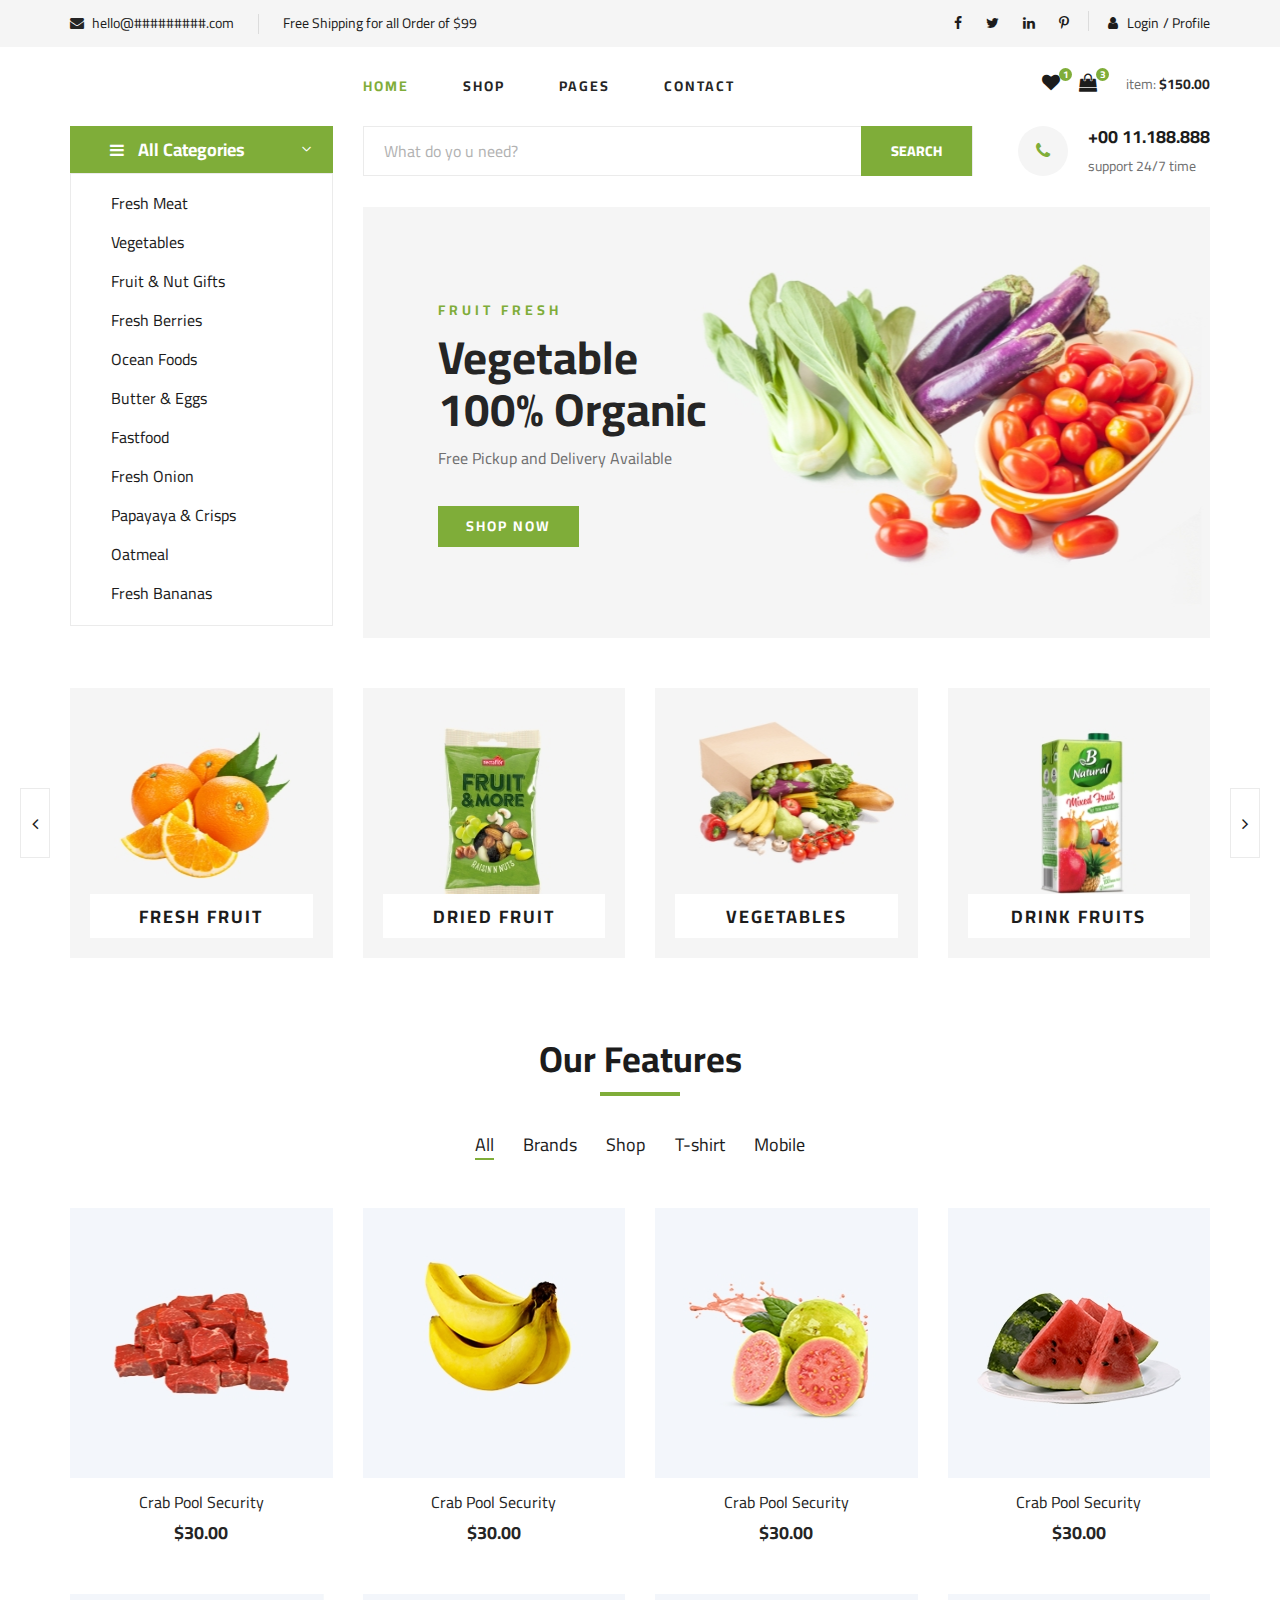
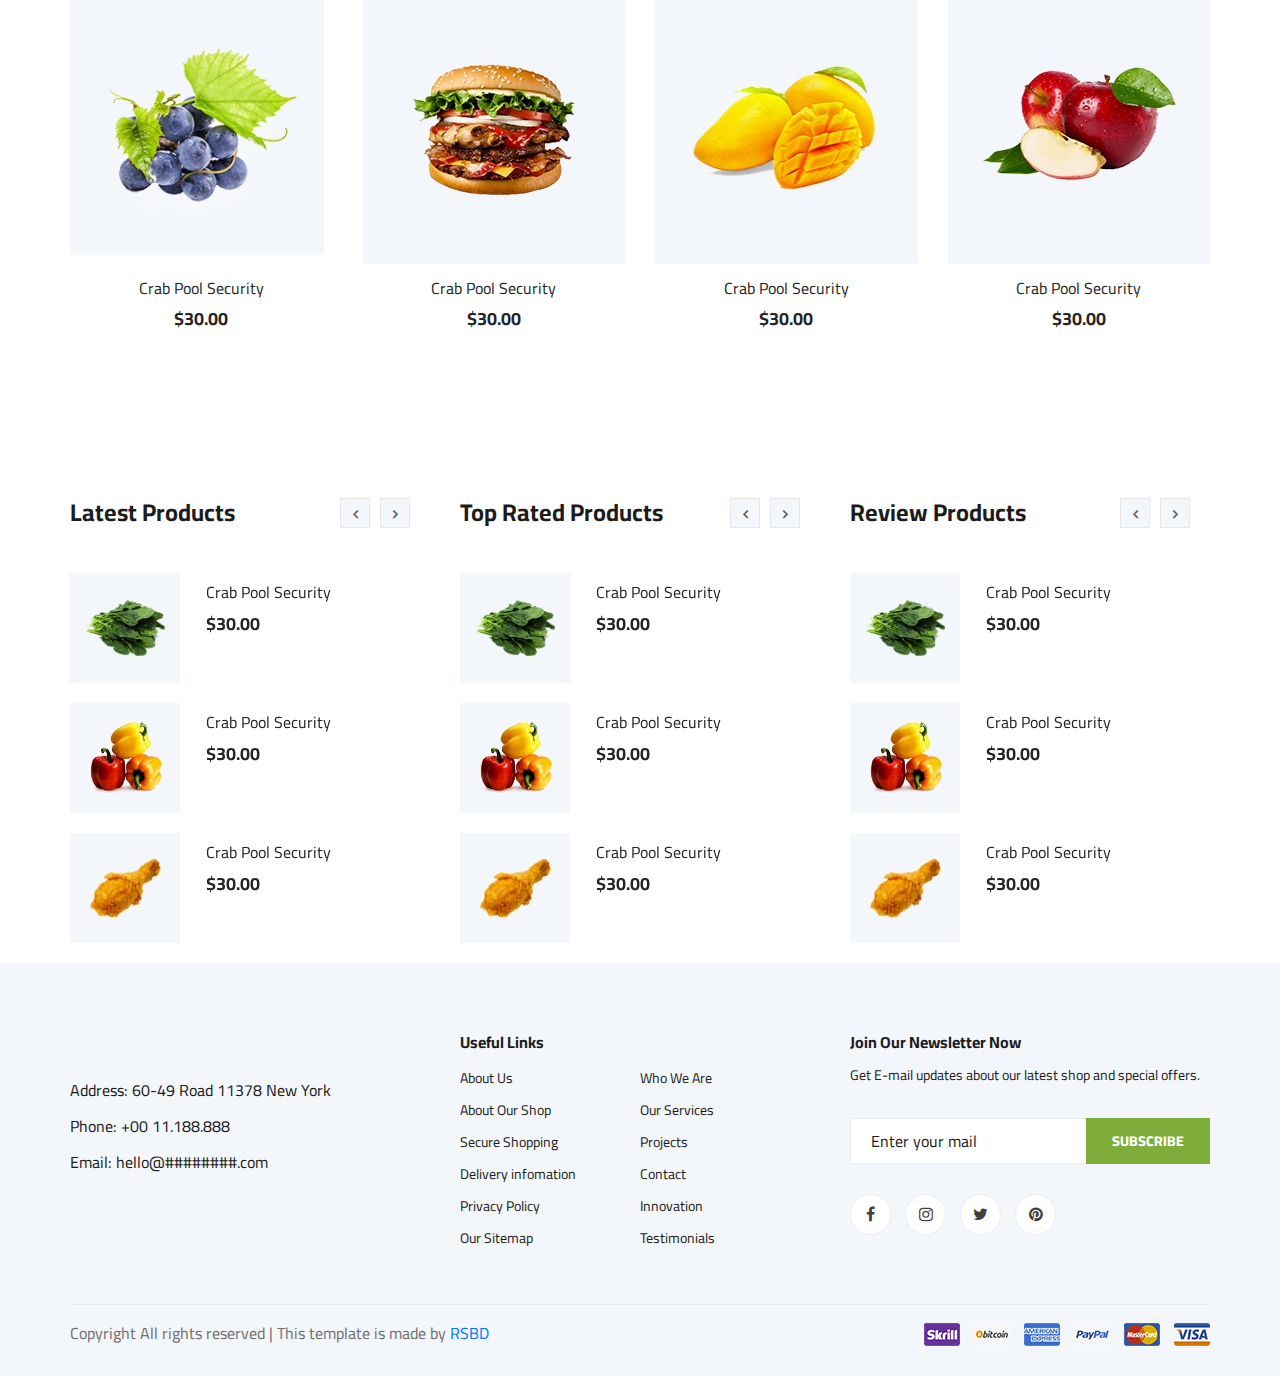
==== index.html @ 7370f26d "upload" ====
<!DOCTYPE html>
<html lang="zxx">

<head>
    <meta charset="UTF-8">
    <meta name="description" content="Palm Template">
    <meta name="keywords" content="Palm, unica, creative, html">
    <meta name="viewport" content="width=device-width, initial-scale=1.0">
    <meta http-equiv="X-UA-Compatible" content="ie=edge">
    <title>Palm</title>

    <!-- Google Font -->
    <link href="https://fonts.googleapis.com/css2?family=Cairo:wght@200;300;400;600;900&display=swap" rel="stylesheet">

    <!-- Css Styles -->
    <link rel="stylesheet" href="css/bootstrap.min.css" type="text/css">
    <link rel="stylesheet" href="css/font-awesome.min.css" type="text/css">
    <link rel="stylesheet" href="css/elegant-icons.css" type="text/css">
    <link rel="stylesheet" href="css/nice-select.css" type="text/css">
    <link rel="stylesheet" href="css/jquery-ui.min.css" type="text/css">
    <link rel="stylesheet" href="css/owl.carousel.min.css" type="text/css">
    <link rel="stylesheet" href="css/slicknav.min.css" type="text/css">
    <link rel="stylesheet" href="css/style.css" type="text/css">
</head>

<body>
    <!-- Page Preloder -->
    <div id="preloder">
        <div class="loader"></div>
    </div>

    <!-- Humberger Begin -->
    <div class="humberger__menu__overlay"></div>
    <div class="humberger__menu__wrapper">
        <div class="humberger__menu__logo">
            <a href="#"><img src="https://radiantsoftbd.github.io/T-Ecommerce2/assets/images/menu/logo/1.png" alt=""></a>
        </div>
        <div class="humberger__menu__cart">
            <ul>
                <li><a href="#"><i class="fa fa-heart"></i> <span>1</span></a></li>
                <li><a href="#"><i class="fa fa-shopping-bag"></i> <span>3</span></a></li>
            </ul>
            <div class="header__cart__price">item: <span>$150.00</span></div>
        </div>
        <div class="humberger__menu__widget">

            <div class="header__top__right__auth">
                <a href="Login_v17/login.html"><i class="fa fa-user"></i> Login</a>
            </div>
            <div class="header__top__right__auth">
                <a href="profile.html"> / Profile</a>
            </div>
        </div>
        <nav class="humberger__menu__nav mobile-menu">
            <ul>
                <li class="active"><a href="./index.html">Home</a></li>
                <li><a href="./shop-grid.html">Shop</a></li>
                <li><a href="#">Pages</a>
                    <ul class="header__menu__dropdown">
                        <li><a href="./shop-details.html">Shop Details</a></li>
                        <li><a href="./shoping-cart.html">Shoping Cart</a></li>
                        <li><a href="./checkout.html">Check Out</a></li>
                     
                    </ul>
                </li>
                
                <li><a href="./contact.html">Contact</a></li>
            </ul>
        </nav>
        <div id="mobile-menu-wrap"></div>
        <div class="header__top__right__social">
            <a href="#"><i class="fa fa-facebook"></i></a>
            <a href="#"><i class="fa fa-twitter"></i></a>
            <a href="#"><i class="fa fa-linkedin"></i></a>
            <a href="#"><i class="fa fa-pinterest-p"></i></a>
        </div>
        <div class="humberger__menu__contact">
            <ul>
                <li><i class="fa fa-envelope"></i> hello@#######.com</li>
                <li>Free Shipping for all Order of $99</li>
            </ul>
        </div>
    </div>
    <!-- Humberger End -->

    <!-- Header Section Begin -->
    <header class="header">
        <div class="header__top">
            <div class="container">
                <div class="row">
                    <div class="col-lg-6 col-md-6">
                        <div class="header__top__left">
                            <ul>
                                <li><i class="fa fa-envelope"></i> hello@#########.com</li>
                                <li>Free Shipping for all Order of $99</li>
                            </ul>
                        </div>
                    </div>
                    <div class="col-lg-6 col-md-6">
                        <div class="header__top__right">
                            <div class="header__top__right__social">
                                <a href="#"><i class="fa fa-facebook"></i></a>
                                <a href="#"><i class="fa fa-twitter"></i></a>
                                <a href="#"><i class="fa fa-linkedin"></i></a>
                                <a href="#"><i class="fa fa-pinterest-p"></i></a>
                            </div>

                            <div class="header__top__right__auth">
                                <a href="Login_v17/login.html"><i class="fa fa-user"></i> Login</a>
                            </div>
                            <div class="header__top__right__auth">
                                <a href="profile.html"> / Profile</a>
                            </div>
                        </div>
                    </div>
                </div>
            </div>
        </div>
        <div class="container">
            <div class="row">
                <div class="col-lg-3">
                    <div class="header__logo">
                        <a href="./index.html"><img src="https://radiantsoftbd.github.io/T-Ecommerce2/assets/images/menu/logo/1.png" alt=""></a>
                    </div>
                </div>
                <div class="col-lg-6">
                    <nav class="header__menu">
                        <ul>
                            <li class="active"><a href="./index.html">Home</a></li>
                            <li><a href="./shop-grid.html">Shop</a></li>
                            <li><a href="#">Pages</a>
                                <ul class="header__menu__dropdown">
                                    <li><a href="./shop-details.html">Shop Details</a></li>
                                    <li><a href="./shoping-cart.html">Shoping Cart</a></li>
                                    <li><a href="./checkout.html">Check Out</a></li>
                                  
                                </ul>
                            </li>
                         
                            <li><a href="./contact.html">Contact</a></li>
                        </ul>
                    </nav>
                </div>
                <div class="col-lg-3">
                    <div class="header__cart">
                        <ul>
                            <li><a href="#"><i class="fa fa-heart"></i> <span>1</span></a></li>
                            <li><a href="#"><i class="fa fa-shopping-bag"></i> <span>3</span></a></li>
                        </ul>
                        <div class="header__cart__price">item: <span>$150.00</span></div>
                    </div>
                </div>
            </div>
            <div class="humberger__open">
                <i class="fa fa-bars"></i>
            </div>
        </div>
    </header>
    <!-- Header Section End -->

    <!-- Hero Section Begin -->
    <section class="hero">
        <div class="container">
            <div class="row">
                <div class="col-lg-3">
                    <div class="hero__categories">
                        <div class="hero__categories__all">
                            <i class="fa fa-bars"></i>
                            <span>All Categories</span>
                        </div>
                        <ul>
                            <li><a href="#">Fresh Meat</a></li>
                            <li><a href="#">Vegetables</a></li>
                            <li><a href="#">Fruit & Nut Gifts</a></li>
                            <li><a href="#">Fresh Berries</a></li>
                            <li><a href="#">Ocean Foods</a></li>
                            <li><a href="#">Butter & Eggs</a></li>
                            <li><a href="#">Fastfood</a></li>
                            <li><a href="#">Fresh Onion</a></li>
                            <li><a href="#">Papayaya & Crisps</a></li>
                            <li><a href="#">Oatmeal</a></li>
                            <li><a href="#">Fresh Bananas</a></li>
                        </ul>
                    </div>
                </div>
                <div class="col-lg-9">
                    <div class="hero__search">
                        <div class="hero__search__form">
                            <form action="#">
                               
                                <input type="text" placeholder="What do yo u need?">
                                <button type="submit" class="site-btn">SEARCH</button>
                            </form>
                        </div>
                        <div class="hero__search__phone">
                            <div class="hero__search__phone__icon">
                                <i class="fa fa-phone"></i>
                            </div>
                            <div class="hero__search__phone__text">
                                <h5>+00 11.188.888</h5>
                                <span>support 24/7 time</span>
                            </div>
                        </div>
                    </div>
                    <div class="hero__item set-bg" data-setbg="img/hero/banner.jpg">
                        <div class="hero__text">
                            <span>FRUIT FRESH</span>
                            <h2>Vegetable <br />100% Organic</h2>
                            <p>Free Pickup and Delivery Available</p>
                            <a href="#" class="primary-btn">SHOP NOW</a>
                        </div>
                    </div>
                </div>
            </div>
        </div>
    </section>
    <!-- Hero Section End -->

    <!-- Categories Section Begin -->
    <section class="categories">
        <div class="container">
            <div class="row">
                <div class="categories__slider owl-carousel">
                    <div class="col-lg-3">
                        <div class="categories__item set-bg" data-setbg="img/categories/cat-1.jpg">
                            <h5><a href="#">Fresh Fruit</a></h5>
                        </div>
                    </div>
                    <div class="col-lg-3">
                        <div class="categories__item set-bg" data-setbg="img/categories/cat-2.jpg">
                            <h5><a href="#">Dried Fruit</a></h5>
                        </div>
                    </div>
                    <div class="col-lg-3">
                        <div class="categories__item set-bg" data-setbg="img/categories/cat-3.jpg">
                            <h5><a href="#">Vegetables</a></h5>
                        </div>
                    </div>
                    <div class="col-lg-3">
                        <div class="categories__item set-bg" data-setbg="img/categories/cat-4.jpg">
                            <h5><a href="#">drink fruits</a></h5>
                        </div>
                    </div>
                    <div class="col-lg-3">
                        <div class="categories__item set-bg" data-setbg="img/categories/cat-5.jpg">
                            <h5><a href="#">drink fruits</a></h5>
                        </div>
                    </div>
                </div>
            </div>
        </div>
    </section>
    <!-- Categories Section End -->

    <!-- Featured Section Begin -->
    <section class="featured spad">
        <div class="container">
            <div class="row">
                <div class="col-lg-12">
                    <div class="section-title">
                        <h2>Our Features</h2>
                    </div>
                    <div class="featured__controls">
                        <ul>
                            <li class="active" data-filter="*">All</li>
                            <li data-filter=".oranges">Brands</li>
                            <li data-filter=".fresh-meat">Shop</li>
                            <li data-filter=".vegetables">T-shirt</li>
                            <li data-filter=".fastfood">Mobile</li>
                        </ul>
                    </div>
                </div>
            </div>
            <div class="row featured__filter">
                <div class="col-lg-3 col-md-4 col-sm-6 mix oranges fresh-meat">
                    <div class="featured__item">
                        <div class="featured__item__pic set-bg" data-setbg="img/featured/feature-1.jpg">
                            <ul class="featured__item__pic__hover">
                                <li><a href="#"><i class="fa fa-heart"></i></a></li>
                                <li><a href="#"><i class="fa fa-retweet"></i></a></li>
                               
                            </ul>
                        </div>
                        <div class="featured__item__text">
                            <h6><a href="#">Crab Pool Security</a></h6>
                            <h5>$30.00</h5>
                        </div>
                    </div>
                </div>
                <div class="col-lg-3 col-md-4 col-sm-6 mix vegetables fastfood">
                    <div class="featured__item">
                        <div class="featured__item__pic set-bg" data-setbg="img/featured/feature-2.jpg">
                            <ul class="featured__item__pic__hover">
                                <li><a href="#"><i class="fa fa-heart"></i></a></li>
                                <li><a href="#"><i class="fa fa-retweet"></i></a></li>
                               
                            </ul>
                        </div>
                        <div class="featured__item__text">
                            <h6><a href="#">Crab Pool Security</a></h6>
                            <h5>$30.00</h5>
                        </div>
                    </div>
                </div>
                <div class="col-lg-3 col-md-4 col-sm-6 mix vegetables fresh-meat">
                    <div class="featured__item">
                        <div class="featured__item__pic set-bg" data-setbg="img/featured/feature-3.jpg">
                            <ul class="featured__item__pic__hover">
                                <li><a href="#"><i class="fa fa-heart"></i></a></li>
                                <li><a href="#"><i class="fa fa-retweet"></i></a></li>
                               
                            </ul>
                        </div>
                        <div class="featured__item__text">
                            <h6><a href="#">Crab Pool Security</a></h6>
                            <h5>$30.00</h5>
                        </div>
                    </div>
                </div>
                <div class="col-lg-3 col-md-4 col-sm-6 mix fastfood oranges">
                    <div class="featured__item">
                        <div class="featured__item__pic set-bg" data-setbg="img/featured/feature-4.jpg">
                            <ul class="featured__item__pic__hover">
                                <li><a href="#"><i class="fa fa-heart"></i></a></li>
                                <li><a href="#"><i class="fa fa-retweet"></i></a></li>
                             
                            </ul>
                        </div>
                        <div class="featured__item__text">
                            <h6><a href="#">Crab Pool Security</a></h6>
                            <h5>$30.00</h5>
                        </div>
                    </div>
                </div>
                <div class="col-lg-3 col-md-4 col-sm-6 mix fresh-meat vegetables">
                    <div class="featured__item">
                        <div class="featured__item__pic set-bg" data-setbg="img/featured/feature-5.jpg">
                            <ul class="featured__item__pic__hover">
                                <li><a href="#"><i class="fa fa-heart"></i></a></li>
                                <li><a href="#"><i class="fa fa-retweet"></i></a></li>
                               
                            </ul>
                        </div>
                        <div class="featured__item__text">
                            <h6><a href="#">Crab Pool Security</a></h6>
                            <h5>$30.00</h5>
                        </div>
                    </div>
                </div>
                <div class="col-lg-3 col-md-4 col-sm-6 mix oranges fastfood">
                    <div class="featured__item">
                        <div class="featured__item__pic set-bg" data-setbg="img/featured/feature-6.jpg">
                            <ul class="featured__item__pic__hover">
                                <li><a href="#"><i class="fa fa-heart"></i></a></li>
                                <li><a href="#"><i class="fa fa-retweet"></i></a></li>
                              
                            </ul>
                        </div>
                        <div class="featured__item__text">
                            <h6><a href="#">Crab Pool Security</a></h6>
                            <h5>$30.00</h5>
                        </div>
                    </div>
                </div>
                <div class="col-lg-3 col-md-4 col-sm-6 mix fresh-meat vegetables">
                    <div class="featured__item">
                        <div class="featured__item__pic set-bg" data-setbg="img/featured/feature-7.jpg">
                            <ul class="featured__item__pic__hover">
                                <li><a href="#"><i class="fa fa-heart"></i></a></li>
                                <li><a href="#"><i class="fa fa-retweet"></i></a></li>
                               
                            </ul>
                        </div>
                        <div class="featured__item__text">
                            <h6><a href="#">Crab Pool Security</a></h6>
                            <h5>$30.00</h5>
                        </div>
                    </div>
                </div>
                <div class="col-lg-3 col-md-4 col-sm-6 mix fastfood vegetables">
                    <div class="featured__item">
                        <div class="featured__item__pic set-bg" data-setbg="img/featured/feature-8.jpg">
                            <ul class="featured__item__pic__hover">
                                <li><a href="#"><i class="fa fa-heart"></i></a></li>
                                <li><a href="#"><i class="fa fa-retweet"></i></a></li>
                               
                            </ul>
                        </div>
                        <div class="featured__item__text">
                            <h6><a href="#">Crab Pool Security</a></h6>
                            <h5>$30.00</h5>
                        </div>
                    </div>
                </div>
            </div>
        </div>
    </section>
    <!-- Featured Section End -->


    <!-- Banner End -->

    <!-- Latest Product Section Begin -->
    <section class="latest-product spad">
        <div class="container">
            <div class="row">
                <div class="col-lg-4 col-md-6">
                    <div class="latest-product__text">
                        <h4>Latest Products</h4>
                        <div class="latest-product__slider owl-carousel">
                            <div class="latest-prdouct__slider__item">
                                <a href="#" class="latest-product__item">
                                    <div class="latest-product__item__pic">
                                        <img src="img/latest-product/lp-1.jpg" alt="">
                                    </div>
                                    <div class="latest-product__item__text">
                                        <h6>Crab Pool Security</h6>
                                        <span>$30.00</span>
                                    </div>
                                </a>
                                <a href="#" class="latest-product__item">
                                    <div class="latest-product__item__pic">
                                        <img src="img/latest-product/lp-2.jpg" alt="">
                                    </div>
                                    <div class="latest-product__item__text">
                                        <h6>Crab Pool Security</h6>
                                        <span>$30.00</span>
                                    </div>
                                </a>
                                <a href="#" class="latest-product__item">
                                    <div class="latest-product__item__pic">
                                        <img src="img/latest-product/lp-3.jpg" alt="">
                                    </div>
                                    <div class="latest-product__item__text">
                                        <h6>Crab Pool Security</h6>
                                        <span>$30.00</span>
                                    </div>
                                </a>
                            </div>
                            <div class="latest-prdouct__slider__item">
                                <a href="#" class="latest-product__item">
                                    <div class="latest-product__item__pic">
                                        <img src="img/latest-product/lp-1.jpg" alt="">
                                    </div>
                                    <div class="latest-product__item__text">
                                        <h6>Crab Pool Security</h6>
                                        <span>$30.00</span>
                                    </div>
                                </a>
                                <a href="#" class="latest-product__item">
                                    <div class="latest-product__item__pic">
                                        <img src="img/latest-product/lp-2.jpg" alt="">
                                    </div>
                                    <div class="latest-product__item__text">
                                        <h6>Crab Pool Security</h6>
                                        <span>$30.00</span>
                                    </div>
                                </a>
                                <a href="#" class="latest-product__item">
                                    <div class="latest-product__item__pic">
                                        <img src="img/latest-product/lp-3.jpg" alt="">
                                    </div>
                                    <div class="latest-product__item__text">
                                        <h6>Crab Pool Security</h6>
                                        <span>$30.00</span>
                                    </div>
                                </a>
                            </div>
                        </div>
                    </div>
                </div>
                <div class="col-lg-4 col-md-6">
                    <div class="latest-product__text">
                        <h4>Top Rated Products</h4>
                        <div class="latest-product__slider owl-carousel">
                            <div class="latest-prdouct__slider__item">
                                <a href="#" class="latest-product__item">
                                    <div class="latest-product__item__pic">
                                        <img src="img/latest-product/lp-1.jpg" alt="">
                                    </div>
                                    <div class="latest-product__item__text">
                                        <h6>Crab Pool Security</h6>
                                        <span>$30.00</span>
                                    </div>
                                </a>
                                <a href="#" class="latest-product__item">
                                    <div class="latest-product__item__pic">
                                        <img src="img/latest-product/lp-2.jpg" alt="">
                                    </div>
                                    <div class="latest-product__item__text">
                                        <h6>Crab Pool Security</h6>
                                        <span>$30.00</span>
                                    </div>
                                </a>
                                <a href="#" class="latest-product__item">
                                    <div class="latest-product__item__pic">
                                        <img src="img/latest-product/lp-3.jpg" alt="">
                                    </div>
                                    <div class="latest-product__item__text">
                                        <h6>Crab Pool Security</h6>
                                        <span>$30.00</span>
                                    </div>
                                </a>
                            </div>
                            <div class="latest-prdouct__slider__item">
                                <a href="#" class="latest-product__item">
                                    <div class="latest-product__item__pic">
                                        <img src="img/latest-product/lp-1.jpg" alt="">
                                    </div>
                                    <div class="latest-product__item__text">
                                        <h6>Crab Pool Security</h6>
                                        <span>$30.00</span>
                                    </div>
                                </a>
                                <a href="#" class="latest-product__item">
                                    <div class="latest-product__item__pic">
                                        <img src="img/latest-product/lp-2.jpg" alt="">
                                    </div>
                                    <div class="latest-product__item__text">
                                        <h6>Crab Pool Security</h6>
                                        <span>$30.00</span>
                                    </div>
                                </a>
                                <a href="#" class="latest-product__item">
                                    <div class="latest-product__item__pic">
                                        <img src="img/latest-product/lp-3.jpg" alt="">
                                    </div>
                                    <div class="latest-product__item__text">
                                        <h6>Crab Pool Security</h6>
                                        <span>$30.00</span>
                                    </div>
                                </a>
                            </div>
                        </div>
                    </div>
                </div>
                <div class="col-lg-4 col-md-6">
                    <div class="latest-product__text">
                        <h4>Review Products</h4>
                        <div class="latest-product__slider owl-carousel">
                            <div class="latest-prdouct__slider__item">
                                <a href="#" class="latest-product__item">
                                    <div class="latest-product__item__pic">
                                        <img src="img/latest-product/lp-1.jpg" alt="">
                                    </div>
                                    <div class="latest-product__item__text">
                                        <h6>Crab Pool Security</h6>
                                        <span>$30.00</span>
                                    </div>
                                </a>
                                <a href="#" class="latest-product__item">
                                    <div class="latest-product__item__pic">
                                        <img src="img/latest-product/lp-2.jpg" alt="">
                                    </div>
                                    <div class="latest-product__item__text">
                                        <h6>Crab Pool Security</h6>
                                        <span>$30.00</span>
                                    </div>
                                </a>
                                <a href="#" class="latest-product__item">
                                    <div class="latest-product__item__pic">
                                        <img src="img/latest-product/lp-3.jpg" alt="">
                                    </div>
                                    <div class="latest-product__item__text">
                                        <h6>Crab Pool Security</h6>
                                        <span>$30.00</span>
                                    </div>
                                </a>
                            </div>
                            <div class="latest-prdouct__slider__item">
                                <a href="#" class="latest-product__item">
                                    <div class="latest-product__item__pic">
                                        <img src="img/latest-product/lp-1.jpg" alt="">
                                    </div>
                                    <div class="latest-product__item__text">
                                        <h6>Crab Pool Security</h6>
                                        <span>$30.00</span>
                                    </div>
                                </a>
                                <a href="#" class="latest-product__item">
                                    <div class="latest-product__item__pic">
                                        <img src="img/latest-product/lp-2.jpg" alt="">
                                    </div>
                                    <div class="latest-product__item__text">
                                        <h6>Crab Pool Security</h6>
                                        <span>$30.00</span>
                                    </div>
                                </a>
                                <a href="#" class="latest-product__item">
                                    <div class="latest-product__item__pic">
                                        <img src="img/latest-product/lp-3.jpg" alt="">
                                    </div>
                                    <div class="latest-product__item__text">
                                        <h6>Crab Pool Security</h6>
                                        <span>$30.00</span>
                                    </div>
                                </a>
                            </div>
                        </div>
                    </div>
                </div>
            </div>
        </div>
    </section>
    <!-- Latest Product Section End -->



    <!-- Footer Section Begin -->
    <footer class="footer spad">
        <div class="container">
            <div class="row">
                <div class="col-lg-3 col-md-6 col-sm-6">
                    <div class="footer__about">
                        <div class="footer__about__logo">
                            <a href="./index.html"><img src="https://radiantsoftbd.github.io/T-Ecommerce2/assets/images/menu/logo/1.png" alt=""></a>
                        </div>
                        <ul>
                            <li>Address: 60-49 Road 11378 New York</li>
                            <li>Phone: +00 11.188.888</li>
                            <li>Email: hello@########.com</li>
                        </ul>
                    </div>
                </div>
                <div class="col-lg-4 col-md-6 col-sm-6 offset-lg-1">
                    <div class="footer__widget">
                        <h6>Useful Links</h6>
                        <ul>
                            <li><a href="#">About Us</a></li>
                            <li><a href="#">About Our Shop</a></li>
                            <li><a href="#">Secure Shopping</a></li>
                            <li><a href="#">Delivery infomation</a></li>
                            <li><a href="#">Privacy Policy</a></li>
                            <li><a href="#">Our Sitemap</a></li>
                        </ul>
                        <ul>
                            <li><a href="#">Who We Are</a></li>
                            <li><a href="#">Our Services</a></li>
                            <li><a href="#">Projects</a></li>
                            <li><a href="#">Contact</a></li>
                            <li><a href="#">Innovation</a></li>
                            <li><a href="#">Testimonials</a></li>
                        </ul>
                    </div>
                </div>
                <div class="col-lg-4 col-md-12">
                    <div class="footer__widget">
                        <h6>Join Our Newsletter Now</h6>
                        <p>Get E-mail updates about our latest shop and special offers.</p>
                        <form action="#">
                            <input type="text" placeholder="Enter your mail">
                            <button type="submit" class="site-btn">Subscribe</button>
                        </form>
                        <div class="footer__widget__social">
                            <a href="#"><i class="fa fa-facebook"></i></a>
                            <a href="#"><i class="fa fa-instagram"></i></a>
                            <a href="#"><i class="fa fa-twitter"></i></a>
                            <a href="#"><i class="fa fa-pinterest"></i></a>
                        </div>
                    </div>
                </div>
            </div>
            <div class="row">
                <div class="col-lg-12">
                    <div class="footer__copyright">
                        <div class="footer__copyright__text"><p>
  Copyright All rights reserved | This template is made by <a href="" target="_blank">RSBD</a>
</p></div>
                        <div class="footer__copyright__payment"><img src="img/payment-item.png" alt=""></div>
                    </div>
                </div>
            </div>
        </div>
    </footer>
    <!-- Footer Section End -->

    <!-- Js Plugins -->
    <script src="js/jquery-3.3.1.min.js"></script>
    <script src="js/bootstrap.min.js"></script>
    <script src="js/jquery.nice-select.min.js"></script>
    <script src="js/jquery-ui.min.js"></script>
    <script src="js/jquery.slicknav.js"></script>
    <script src="js/mixitup.min.js"></script>
    <script src="js/owl.carousel.min.js"></script>
    <script src="js/main.js"></script>



</body>

</html>
---- css/elegant-icons.css ----
@font-face {
	font-family: 'ElegantIcons';
	src:url('../fonts/ElegantIcons.eot');
	src:url('../fonts/ElegantIcons.eot?#iefix') format('embedded-opentype'),
		url('../fonts/ElegantIcons.woff') format('woff'),
		url('../fonts/ElegantIcons.ttf') format('truetype'),
		url('../fonts/ElegantIcons.svg#ElegantIcons') format('svg');
	font-weight: normal;
	font-style: normal;
}

/* Use the following CSS code if you want to use data attributes for inserting your icons */
[data-icon]:before {
	font-family: 'ElegantIcons';
	content: attr(data-icon);
	speak: none;
	font-weight: normal;
	font-variant: normal;
	text-transform: none;
	line-height: 1;
	-webkit-font-smoothing: antialiased;
	-moz-osx-font-smoothing: grayscale;
}

/* Use the following CSS code if you want to have a class per icon */
/*
Instead of a list of all class selectors,
you can use the generic selector below, but it's slower:
[class*="your-class-prefix"] {
*/
.arrow_up, .arrow_down, .arrow_left, .arrow_right, .arrow_left-up, .arrow_right-up, .arrow_right-down, .arrow_left-down, .arrow-up-down, .arrow_up-down_alt, .arrow_left-right_alt, .arrow_left-right, .arrow_expand_alt2, .arrow_expand_alt, .arrow_condense, .arrow_expand, .arrow_move, .arrow_carrot-up, .arrow_carrot-down, .arrow_carrot-left, .arrow_carrot-right, .arrow_carrot-2up, .arrow_carrot-2down, .arrow_carrot-2left, .arrow_carrot-2right, .arrow_carrot-up_alt2, .arrow_carrot-down_alt2, .arrow_carrot-left_alt2, .arrow_carrot-right_alt2, .arrow_carrot-2up_alt2, .arrow_carrot-2down_alt2, .arrow_carrot-2left_alt2, .arrow_carrot-2right_alt2, .arrow_triangle-up, .arrow_triangle-down, .arrow_triangle-left, .arrow_triangle-right, .arrow_triangle-up_alt2, .arrow_triangle-down_alt2, .arrow_triangle-left_alt2, .arrow_triangle-right_alt2, .arrow_back, .icon_minus-06, .icon_plus, .icon_close, .icon_check, .icon_minus_alt2, .icon_plus_alt2, .icon_close_alt2, .icon_check_alt2, .icon_zoom-out_alt, .icon_zoom-in_alt, .icon_search, .icon_box-empty, .icon_box-selected, .icon_minus-box, .icon_plus-box, .icon_box-checked, .icon_circle-empty, .icon_circle-slelected, .icon_stop_alt2, .icon_stop, .icon_pause_alt2, .icon_pause, .icon_menu, .icon_menu-square_alt2, .icon_menu-circle_alt2, .icon_ul, .icon_ol, .icon_adjust-horiz, .icon_adjust-vert, .icon_document_alt, .icon_documents_alt, .icon_pencil, .icon_pencil-edit_alt, .icon_pencil-edit, .icon_folder-alt, .icon_folder-open_alt, .icon_folder-add_alt, .icon_info_alt, .icon_error-oct_alt, .icon_error-circle_alt, .icon_error-triangle_alt, .icon_question_alt2, .icon_question, .icon_comment_alt, .icon_chat_alt, .icon_vol-mute_alt, .icon_volume-low_alt, .icon_volume-high_alt, .icon_quotations, .icon_quotations_alt2, .icon_clock_alt, .icon_lock_alt, .icon_lock-open_alt, .icon_key_alt, .icon_cloud_alt, .icon_cloud-upload_alt, .icon_cloud-download_alt, .icon_image, .icon_images, .icon_lightbulb_alt, .icon_gift_alt, .icon_house_alt, .icon_genius, .icon_mobile, .icon_tablet, .icon_laptop, .icon_desktop, .icon_camera_alt, .icon_mail_alt, .icon_cone_alt, .icon_ribbon_alt, .icon_bag_alt, .icon_creditcard, .icon_cart_alt, .icon_paperclip, .icon_tag_alt, .icon_tags_alt, .icon_trash_alt, .icon_cursor_alt, .icon_mic_alt, .icon_compass_alt, .icon_pin_alt, .icon_pushpin_alt, .icon_map_alt, .icon_drawer_alt, .icon_toolbox_alt, .icon_book_alt, .icon_calendar, .icon_film, .icon_table, .icon_contacts_alt, .icon_headphones, .icon_lifesaver, .icon_piechart, .icon_refresh, .icon_link_alt, .icon_link, .icon_loading, .icon_blocked, .icon_archive_alt, .icon_heart_alt, .icon_star_alt, .icon_star-half_alt, .icon_star, .icon_star-half, .icon_tools, .icon_tool, .icon_cog, .icon_cogs, .arrow_up_alt, .arrow_down_alt, .arrow_left_alt, .arrow_right_alt, .arrow_left-up_alt, .arrow_right-up_alt, .arrow_right-down_alt, .arrow_left-down_alt, .arrow_condense_alt, .arrow_expand_alt3, .arrow_carrot_up_alt, .arrow_carrot-down_alt, .arrow_carrot-left_alt, .arrow_carrot-right_alt, .arrow_carrot-2up_alt, .arrow_carrot-2dwnn_alt, .arrow_carrot-2left_alt, .arrow_carrot-2right_alt, .arrow_triangle-up_alt, .arrow_triangle-down_alt, .arrow_triangle-left_alt, .arrow_triangle-right_alt, .icon_minus_alt, .icon_plus_alt, .icon_close_alt, .icon_check_alt, .icon_zoom-out, .icon_zoom-in, .icon_stop_alt, .icon_menu-square_alt, .icon_menu-circle_alt, .icon_document, .icon_documents, .icon_pencil_alt, .icon_folder, .icon_folder-open, .icon_folder-add, .icon_folder_upload, .icon_folder_download, .icon_info, .icon_error-circle, .icon_error-oct, .icon_error-triangle, .icon_question_alt, .icon_comment, .icon_chat, .icon_vol-mute, .icon_volume-low, .icon_volume-high, .icon_quotations_alt, .icon_clock, .icon_lock, .icon_lock-open, .icon_key, .icon_cloud, .icon_cloud-upload, .icon_cloud-download, .icon_lightbulb, .icon_gift, .icon_house, .icon_camera, .icon_mail, .icon_cone, .icon_ribbon, .icon_bag, .icon_cart, .icon_tag, .icon_tags, .icon_trash, .icon_cursor, .icon_mic, .icon_compass, .icon_pin, .icon_pushpin, .icon_map, .icon_drawer, .icon_toolbox, .icon_book, .icon_contacts, .icon_archive, .icon_heart, .icon_profile, .icon_group, .icon_grid-2x2, .icon_grid-3x3, .icon_music, .icon_pause_alt, .icon_phone, .icon_upload, .icon_download, .social_facebook, .social_twitter, .social_pinterest, .social_googleplus, .social_tumblr, .social_tumbleupon, .social_wordpress, .social_instagram, .social_dribbble, .social_vimeo, .social_linkedin, .social_rss, .social_deviantart, .social_share, .social_myspace, .social_skype, .social_youtube, .social_picassa, .social_googledrive, .social_flickr, .social_blogger, .social_spotify, .social_delicious, .social_facebook_circle, .social_twitter_circle, .social_pinterest_circle, .social_googleplus_circle, .social_tumblr_circle, .social_stumbleupon_circle, .social_wordpress_circle, .social_instagram_circle, .social_dribbble_circle, .social_vimeo_circle, .social_linkedin_circle, .social_rss_circle, .social_deviantart_circle, .social_share_circle, .social_myspace_circle, .social_skype_circle, .social_youtube_circle, .social_picassa_circle, .social_googledrive_alt2, .social_flickr_circle, .social_blogger_circle, .social_spotify_circle, .social_delicious_circle, .social_facebook_square, .social_twitter_square, .social_pinterest_square, .social_googleplus_square, .social_tumblr_square, .social_stumbleupon_square, .social_wordpress_square, .social_instagram_square, .social_dribbble_square, .social_vimeo_square, .social_linkedin_square, .social_rss_square, .social_deviantart_square, .social_share_square, .social_myspace_square, .social_skype_square, .social_youtube_square, .social_picassa_square, .social_googledrive_square, .social_flickr_square, .social_blogger_square, .social_spotify_square, .social_delicious_square, .icon_printer, .icon_calulator, .icon_building, .icon_floppy, .icon_drive, .icon_search-2, .icon_id, .icon_id-2, .icon_puzzle, .icon_like, .icon_dislike, .icon_mug, .icon_currency, .icon_wallet, .icon_pens, .icon_easel, .icon_flowchart, .icon_datareport, .icon_briefcase, .icon_shield, .icon_percent, .icon_globe, .icon_globe-2, .icon_target, .icon_hourglass, .icon_balance, .icon_rook, .icon_printer-alt, .icon_calculator_alt, .icon_building_alt, .icon_floppy_alt, .icon_drive_alt, .icon_search_alt, .icon_id_alt, .icon_id-2_alt, .icon_puzzle_alt, .icon_like_alt, .icon_dislike_alt, .icon_mug_alt, .icon_currency_alt, .icon_wallet_alt, .icon_pens_alt, .icon_easel_alt, .icon_flowchart_alt, .icon_datareport_alt, .icon_briefcase_alt, .icon_shield_alt, .icon_percent_alt, .icon_globe_alt, .icon_clipboard {
	font-family: 'ElegantIcons';
	speak: none;
	font-style: normal;
	font-weight: normal;
	font-variant: normal;
	text-transform: none;
	line-height: 1;
	-webkit-font-smoothing: antialiased;
}
.arrow_up:before {
	content: "\21";
}
.arrow_down:before {
	content: "\22";
}
.arrow_left:before {
	content: "\23";
}
.arrow_right:before {
	content: "\24";
}
.arrow_left-up:before {
	content: "\25";
}
.arrow_right-up:before {
	content: "\26";
}
.arrow_right-down:before {
	content: "\27";
}
.arrow_left-down:before {
	content: "\28";
}
.arrow-up-down:before {
	content: "\29";
}
.arrow_up-down_alt:before {
	content: "\2a";
}
.arrow_left-right_alt:before {
	content: "\2b";
}
.arrow_left-right:before {
	content: "\2c";
}
.arrow_expand_alt2:before {
	content: "\2d";
}
.arrow_expand_alt:before {
	content: "\2e";
}
.arrow_condense:before {
	content: "\2f";
}
.arrow_expand:before {
	content: "\30";
}
.arrow_move:before {
	content: "\31";
}
.arrow_carrot-up:before {
	content: "\32";
}
.arrow_carrot-down:before {
	content: "\33";
}
.arrow_carrot-left:before {
	content: "\34";
}
.arrow_carrot-right:before {
	content: "\35";
}
.arrow_carrot-2up:before {
	content: "\36";
}
.arrow_carrot-2down:before {
	content: "\37";
}
.arrow_carrot-2left:before {
	content: "\38";
}
.arrow_carrot-2right:before {
	content: "\39";
}
.arrow_carrot-up_alt2:before {
	content: "\3a";
}
.arrow_carrot-down_alt2:before {
	content: "\3b";
}
.arrow_carrot-left_alt2:before {
	content: "\3c";
}
.arrow_carrot-right_alt2:before {
	content: "\3d";
}
.arrow_carrot-2up_alt2:before {
	content: "\3e";
}
.arrow_carrot-2down_alt2:before {
	content: "\3f";
}
.arrow_carrot-2left_alt2:before {
	content: "\40";
}
.arrow_carrot-2right_alt2:before {
	content: "\41";
}
.arrow_triangle-up:before {
	content: "\42";
}
.arrow_triangle-down:before {
	content: "\43";
}
.arrow_triangle-left:before {
	content: "\44";
}
.arrow_triangle-right:before {
	content: "\45";
}
.arrow_triangle-up_alt2:before {
	content: "\46";
}
.arrow_triangle-down_alt2:before {
	content: "\47";
}
.arrow_triangle-left_alt2:before {
	content: "\48";
}
.arrow_triangle-right_alt2:before {
	content: "\49";
}
.arrow_back:before {
	content: "\4a";
}
.icon_minus-06:before {
	content: "\4b";
}
.icon_plus:before {
	content: "\4c";
}
.icon_close:before {
	content: "\4d";
}
.icon_check:before {
	content: "\4e";
}
.icon_minus_alt2:before {
	content: "\4f";
}
.icon_plus_alt2:before {
	content: "\50";
}
.icon_close_alt2:before {
	content: "\51";
}
.icon_check_alt2:before {
	content: "\52";
}
.icon_zoom-out_alt:before {
	content: "\53";
}
.icon_zoom-in_alt:before {
	content: "\54";
}
.icon_search:before {
	content: "\55";
}
.icon_box-empty:before {
	content: "\56";
}
.icon_box-selected:before {
	content: "\57";
}
.icon_minus-box:before {
	content: "\58";
}
.icon_plus-box:before {
	content: "\59";
}
.icon_box-checked:before {
	content: "\5a";
}
.icon_circle-empty:before {
	content: "\5b";
}
.icon_circle-slelected:before {
	content: "\5c";
}
.icon_stop_alt2:before {
	content: "\5d";
}
.icon_stop:before {
	content: "\5e";
}
.icon_pause_alt2:before {
	content: "\5f";
}
.icon_pause:before {
	content: "\60";
}
.icon_menu:before {
	content: "\61";
}
.icon_menu-square_alt2:before {
	content: "\62";
}
.icon_menu-circle_alt2:before {
	content: "\63";
}
.icon_ul:before {
	content: "\64";
}
.icon_ol:before {
	content: "\65";
}
.icon_adjust-horiz:before {
	content: "\66";
}
.icon_adjust-vert:before {
	content: "\67";
}
.icon_document_alt:before {
	content: "\68";
}
.icon_documents_alt:before {
	content: "\69";
}
.icon_pencil:before {
	content: "\6a";
}
.icon_pencil-edit_alt:before {
	content: "\6b";
}
.icon_pencil-edit:before {
	content: "\6c";
}
.icon_folder-alt:before {
	content: "\6d";
}
.icon_folder-open_alt:before {
	content: "\6e";
}
.icon_folder-add_alt:before {
	content: "\6f";
}
.icon_info_alt:before {
	content: "\70";
}
.icon_error-oct_alt:before {
	content: "\71";
}
.icon_error-circle_alt:before {
	content: "\72";
}
.icon_error-triangle_alt:before {
	content: "\73";
}
.icon_question_alt2:before {
	content: "\74";
}
.icon_question:before {
	content: "\75";
}
.icon_comment_alt:before {
	content: "\76";
}
.icon_chat_alt:before {
	content: "\77";
}
.icon_vol-mute_alt:before {
	content: "\78";
}
.icon_volume-low_alt:before {
	content: "\79";
}
.icon_volume-high_alt:before {
	content: "\7a";
}
.icon_quotations:before {
	content: "\7b";
}
.icon_quotations_alt2:before {
	content: "\7c";
}
.icon_clock_alt:before {
	content: "\7d";
}
.icon_lock_alt:before {
	content: "\7e";
}
.icon_lock-open_alt:before {
	content: "\e000";
}
.icon_key_alt:before {
	content: "\e001";
}
.icon_cloud_alt:before {
	content: "\e002";
}
.icon_cloud-upload_alt:before {
	content: "\e003";
}
.icon_cloud-download_alt:before {
	content: "\e004";
}
.icon_image:before {
	content: "\e005";
}
.icon_images:before {
	content: "\e006";
}
.icon_lightbulb_alt:before {
	content: "\e007";
}
.icon_gift_alt:before {
	content: "\e008";
}
.icon_house_alt:before {
	content: "\e009";
}
.icon_genius:before {
	content: "\e00a";
}
.icon_mobile:before {
	content: "\e00b";
}
.icon_tablet:before {
	content: "\e00c";
}
.icon_laptop:before {
	content: "\e00d";
}
.icon_desktop:before {
	content: "\e00e";
}
.icon_camera_alt:before {
	content: "\e00f";
}
.icon_mail_alt:before {
	content: "\e010";
}
.icon_cone_alt:before {
	content: "\e011";
}
.icon_ribbon_alt:before {
	content: "\e012";
}
.icon_bag_alt:before {
	content: "\e013";
}
.icon_creditcard:before {
	content: "\e014";
}
.icon_cart_alt:before {
	content: "\e015";
}
.icon_paperclip:before {
	content: "\e016";
}
.icon_tag_alt:before {
	content: "\e017";
}
.icon_tags_alt:before {
	content: "\e018";
}
.icon_trash_alt:before {
	content: "\e019";
}
.icon_cursor_alt:before {
	content: "\e01a";
}
.icon_mic_alt:before {
	content: "\e01b";
}
.icon_compass_alt:before {
	content: "\e01c";
}
.icon_pin_alt:before {
	content: "\e01d";
}
.icon_pushpin_alt:before {
	content: "\e01e";
}
.icon_map_alt:before {
	content: "\e01f";
}
.icon_drawer_alt:before {
	content: "\e020";
}
.icon_toolbox_alt:before {
	content: "\e021";
}
.icon_book_alt:before {
	content: "\e022";
}
.icon_calendar:before {
	content: "\e023";
}
.icon_film:before {
	content: "\e024";
}
.icon_table:before {
	content: "\e025";
}
.icon_contacts_alt:before {
	content: "\e026";
}
.icon_headphones:before {
	content: "\e027";
}
.icon_lifesaver:before {
	content: "\e028";
}
.icon_piechart:before {
	content: "\e029";
}
.icon_refresh:before {
	content: "\e02a";
}
.icon_link_alt:before {
	content: "\e02b";
}
.icon_link:before {
	content: "\e02c";
}
.icon_loading:before {
	content: "\e02d";
}
.icon_blocked:before {
	content: "\e02e";
}
.icon_archive_alt:before {
	content: "\e02f";
}
.icon_heart_alt:before {
	content: "\e030";
}
.icon_star_alt:before {
	content: "\e031";
}
.icon_star-half_alt:before {
	content: "\e032";
}
.icon_star:before {
	content: "\e033";
}
.icon_star-half:before {
	content: "\e034";
}
.icon_tools:before {
	content: "\e035";
}
.icon_tool:before {
	content: "\e036";
}
.icon_cog:before {
	content: "\e037";
}
.icon_cogs:before {
	content: "\e038";
}
.arrow_up_alt:before {
	content: "\e039";
}
.arrow_down_alt:before {
	content: "\e03a";
}
.arrow_left_alt:before {
	content: "\e03b";
}
.arrow_right_alt:before {
	content: "\e03c";
}
.arrow_left-up_alt:before {
	content: "\e03d";
}
.arrow_right-up_alt:before {
	content: "\e03e";
}
.arrow_right-down_alt:before {
	content: "\e03f";
}
.arrow_left-down_alt:before {
	content: "\e040";
}
.arrow_condense_alt:before {
	content: "\e041";
}
.arrow_expand_alt3:before {
	content: "\e042";
}
.arrow_carrot_up_alt:before {
	content: "\e043";
}
.arrow_carrot-down_alt:before {
	content: "\e044";
}
.arrow_carrot-left_alt:before {
	content: "\e045";
}
.arrow_carrot-right_alt:before {
	content: "\e046";
}
.arrow_carrot-2up_alt:before {
	content: "\e047";
}
.arrow_carrot-2dwnn_alt:before {
	content: "\e048";
}
.arrow_carrot-2left_alt:before {
	content: "\e049";
}
.arrow_carrot-2right_alt:before {
	content: "\e04a";
}
.arrow_triangle-up_alt:before {
	content: "\e04b";
}
.arrow_triangle-down_alt:before {
	content: "\e04c";
}
.arrow_triangle-left_alt:before {
	content: "\e04d";
}
.arrow_triangle-right_alt:before {
	content: "\e04e";
}
.icon_minus_alt:before {
	content: "\e04f";
}
.icon_plus_alt:before {
	content: "\e050";
}
.icon_close_alt:before {
	content: "\e051";
}
.icon_check_alt:before {
	content: "\e052";
}
.icon_zoom-out:before {
	content: "\e053";
}
.icon_zoom-in:before {
	content: "\e054";
}
.icon_stop_alt:before {
	content: "\e055";
}
.icon_menu-square_alt:before {
	content: "\e056";
}
.icon_menu-circle_alt:before {
	content: "\e057";
}
.icon_document:before {
	content: "\e058";
}
.icon_documents:before {
	content: "\e059";
}
.icon_pencil_alt:before {
	content: "\e05a";
}
.icon_folder:before {
	content: "\e05b";
}
.icon_folder-open:before {
	content: "\e05c";
}
.icon_folder-add:before {
	content: "\e05d";
}
.icon_folder_upload:before {
	content: "\e05e";
}
.icon_folder_download:before {
	content: "\e05f";
}
.icon_info:before {
	content: "\e060";
}
.icon_error-circle:before {
	content: "\e061";
}
.icon_error-oct:before {
	content: "\e062";
}
.icon_error-triangle:before {
	content: "\e063";
}
.icon_question_alt:before {
	content: "\e064";
}
.icon_comment:before {
	content: "\e065";
}
.icon_chat:before {
	content: "\e066";
}
.icon_vol-mute:before {
	content: "\e067";
}
.icon_volume-low:before {
	content: "\e068";
}
.icon_volume-high:before {
	content: "\e069";
}
.icon_quotations_alt:before {
	content: "\e06a";
}
.icon_clock:before {
	content: "\e06b";
}
.icon_lock:before {
	content: "\e06c";
}
.icon_lock-open:before {
	content: "\e06d";
}
.icon_key:before {
	content: "\e06e";
}
.icon_cloud:before {
	content: "\e06f";
}
.icon_cloud-upload:before {
	content: "\e070";
}
.icon_cloud-download:before {
	content: "\e071";
}
.icon_lightbulb:before {
	content: "\e072";
}
.icon_gift:before {
	content: "\e073";
}
.icon_house:before {
	content: "\e074";
}
.icon_camera:before {
	content: "\e075";
}
.icon_mail:before {
	content: "\e076";
}
.icon_cone:before {
	content: "\e077";
}
.icon_ribbon:before {
	content: "\e078";
}
.icon_bag:before {
	content: "\e079";
}
.icon_cart:before {
	content: "\e07a";
}
.icon_tag:before {
	content: "\e07b";
}
.icon_tags:before {
	content: "\e07c";
}
.icon_trash:before {
	content: "\e07d";
}
.icon_cursor:before {
	content: "\e07e";
}
.icon_mic:before {
	content: "\e07f";
}
.icon_compass:before {
	content: "\e080";
}
.icon_pin:before {
	content: "\e081";
}
.icon_pushpin:before {
	content: "\e082";
}
.icon_map:before {
	content: "\e083";
}
.icon_drawer:before {
	content: "\e084";
}
.icon_toolbox:before {
	content: "\e085";
}
.icon_book:before {
	content: "\e086";
}
.icon_contacts:before {
	content: "\e087";
}
.icon_archive:before {
	content: "\e088";
}
.icon_heart:before {
	content: "\e089";
}
.icon_profile:before {
	content: "\e08a";
}
.icon_group:before {
	content: "\e08b";
}
.icon_grid-2x2:before {
	content: "\e08c";
}
.icon_grid-3x3:before {
	content: "\e08d";
}
.icon_music:before {
	content: "\e08e";
}
.icon_pause_alt:before {
	content: "\e08f";
}
.icon_phone:before {
	content: "\e090";
}
.icon_upload:before {
	content: "\e091";
}
.icon_download:before {
	content: "\e092";
}
.social_facebook:before {
	content: "\e093";
}
.social_twitter:before {
	content: "\e094";
}
.social_pinterest:before {
	content: "\e095";
}
.social_googleplus:before {
	content: "\e096";
}
.social_tumblr:before {
	content: "\e097";
}
.social_tumbleupon:before {
	content: "\e098";
}
.social_wordpress:before {
	content: "\e099";
}
.social_instagram:before {
	content: "\e09a";
}
.social_dribbble:before {
	content: "\e09b";
}
.social_vimeo:before {
	content: "\e09c";
}
.social_linkedin:before {
	content: "\e09d";
}
.social_rss:before {
	content: "\e09e";
}
.social_deviantart:before {
	content: "\e09f";
}
.social_share:before {
	content: "\e0a0";
}
.social_myspace:before {
	content: "\e0a1";
}
.social_skype:before {
	content: "\e0a2";
}
.social_youtube:before {
	content: "\e0a3";
}
.social_picassa:before {
	content: "\e0a4";
}
.social_googledrive:before {
	content: "\e0a5";
}
.social_flickr:before {
	content: "\e0a6";
}
.social_blogger:before {
	content: "\e0a7";
}
.social_spotify:before {
	content: "\e0a8";
}
.social_delicious:before {
	content: "\e0a9";
}
.social_facebook_circle:before {
	content: "\e0aa";
}
.social_twitter_circle:before {
	content: "\e0ab";
}
.social_pinterest_circle:before {
	content: "\e0ac";
}
.social_googleplus_circle:before {
	content: "\e0ad";
}
.social_tumblr_circle:before {
	content: "\e0ae";
}
.social_stumbleupon_circle:before {
	content: "\e0af";
}
.social_wordpress_circle:before {
	content: "\e0b0";
}
.social_instagram_circle:before {
	content: "\e0b1";
}
.social_dribbble_circle:before {
	content: "\e0b2";
}
.social_vimeo_circle:before {
	content: "\e0b3";
}
.social_linkedin_circle:before {
	content: "\e0b4";
}
.social_rss_circle:before {
	content: "\e0b5";
}
.social_deviantart_circle:before {
	content: "\e0b6";
}
.social_share_circle:before {
	content: "\e0b7";
}
.social_myspace_circle:before {
	content: "\e0b8";
}
.social_skype_circle:before {
	content: "\e0b9";
}
.social_youtube_circle:before {
	content: "\e0ba";
}
.social_picassa_circle:before {
	content: "\e0bb";
}
.social_googledrive_alt2:before {
	content: "\e0bc";
}
.social_flickr_circle:before {
	content: "\e0bd";
}
.social_blogger_circle:before {
	content: "\e0be";
}
.social_spotify_circle:before {
	content: "\e0bf";
}
.social_delicious_circle:before {
	content: "\e0c0";
}
.social_facebook_square:before {
	content: "\e0c1";
}
.social_twitter_square:before {
	content: "\e0c2";
}
.social_pinterest_square:before {
	content: "\e0c3";
}
.social_googleplus_square:before {
	content: "\e0c4";
}
.social_tumblr_square:before {
	content: "\e0c5";
}
.social_stumbleupon_square:before {
	content: "\e0c6";
}
.social_wordpress_square:before {
	content: "\e0c7";
}
.social_instagram_square:before {
	content: "\e0c8";
}
.social_dribbble_square:before {
	content: "\e0c9";
}
.social_vimeo_square:before {
	content: "\e0ca";
}
.social_linkedin_square:before {
	content: "\e0cb";
}
.social_rss_square:before {
	content: "\e0cc";
}
.social_deviantart_square:before {
	content: "\e0cd";
}
.social_share_square:before {
	content: "\e0ce";
}
.social_myspace_square:before {
	content: "\e0cf";
}
.social_skype_square:before {
	content: "\e0d0";
}
.social_youtube_square:before {
	content: "\e0d1";
}
.social_picassa_square:before {
	content: "\e0d2";
}
.social_googledrive_square:before {
	content: "\e0d3";
}
.social_flickr_square:before {
	content: "\e0d4";
}
.social_blogger_square:before {
	content: "\e0d5";
}
.social_spotify_square:before {
	content: "\e0d6";
}
.social_delicious_square:before {
	content: "\e0d7";
}
.icon_printer:before {
	content: "\e103";
}
.icon_calulator:before {
	content: "\e0ee";
}
.icon_building:before {
	content: "\e0ef";
}
.icon_floppy:before {
	content: "\e0e8";
}
.icon_drive:before {
	content: "\e0ea";
}
.icon_search-2:before {
	content: "\e101";
}
.icon_id:before {
	content: "\e107";
}
.icon_id-2:before {
	content: "\e108";
}
.icon_puzzle:before {
	content: "\e102";
}
.icon_like:before {
	content: "\e106";
}
.icon_dislike:before {
	content: "\e0eb";
}
.icon_mug:before {
	content: "\e105";
}
.icon_currency:before {
	content: "\e0ed";
}
.icon_wallet:before {
	content: "\e100";
}
.icon_pens:before {
	content: "\e104";
}
.icon_easel:before {
	content: "\e0e9";
}
.icon_flowchart:before {
	content: "\e109";
}
.icon_datareport:before {
	content: "\e0ec";
}
.icon_briefcase:before {
	content: "\e0fe";
}
.icon_shield:before {
	content: "\e0f6";
}
.icon_percent:before {
	content: "\e0fb";
}
.icon_globe:before {
	content: "\e0e2";
}
.icon_globe-2:before {
	content: "\e0e3";
}
.icon_target:before {
	content: "\e0f5";
}
.icon_hourglass:before {
	content: "\e0e1";
}
.icon_balance:before {
	content: "\e0ff";
}
.icon_rook:before {
	content: "\e0f8";
}
.icon_printer-alt:before {
	content: "\e0fa";
}
.icon_calculator_alt:before {
	content: "\e0e7";
}
.icon_building_alt:before {
	content: "\e0fd";
}
.icon_floppy_alt:before {
	content: "\e0e4";
}
.icon_drive_alt:before {
	content: "\e0e5";
}
.icon_search_alt:before {
	content: "\e0f7";
}
.icon_id_alt:before {
	content: "\e0e0";
}
.icon_id-2_alt:before {
	content: "\e0fc";
}
.icon_puzzle_alt:before {
	content: "\e0f9";
}
.icon_like_alt:before {
	content: "\e0dd";
}
.icon_dislike_alt:before {
	content: "\e0f1";
}
.icon_mug_alt:before {
	content: "\e0dc";
}
.icon_currency_alt:before {
	content: "\e0f3";
}
.icon_wallet_alt:before {
	content: "\e0d8";
}
.icon_pens_alt:before {
	content: "\e0db";
}
.icon_easel_alt:before {
	content: "\e0f0";
}
.icon_flowchart_alt:before {
	content: "\e0df";
}
.icon_datareport_alt:before {
	content: "\e0f2";
}
.icon_briefcase_alt:before {
	content: "\e0f4";
}
.icon_shield_alt:before {
	content: "\e0d9";
}
.icon_percent_alt:before {
	content: "\e0da";
}
.icon_globe_alt:before {
	content: "\e0de";
}
.icon_clipboard:before {
	content: "\e0e6";
}


	.glyph {
		float: left;
		text-align: center;
		padding: .75em;
		margin: .4em 1.5em .75em 0;
		width: 6em;
text-shadow: none;
	}
        .glyph_big {
        font-size: 128px;
        color: #59c5dc;
        float: left;
        margin-right: 20px;
        }

        .glyph div { padding-bottom: 10px;}

	.glyph input {
		font-family: consolas, monospace;
		font-size: 12px;
		width: 100%;
		text-align: center;
		border: 0;
		box-shadow: 0 0 0 1px #ccc;
		padding: .2em;
                -moz-border-radius: 5px;
                -webkit-border-radius: 5px;
	}
	.centered {
		margin-left: auto;
		margin-right: auto;
	}
	.glyph .fs1 {
		font-size: 2em;
	}
---- css/nice-select.css ----
.nice-select {
  -webkit-tap-highlight-color: transparent;
  background-color: #fff;
  border-radius: 5px;
  border: solid 1px #e8e8e8;
  box-sizing: border-box;
  clear: both;
  cursor: pointer;
  display: block;
  float: left;
  font-family: inherit;
  font-size: 14px;
  font-weight: normal;
  height: 42px;
  line-height: 40px;
  outline: none;
  padding-left: 18px;
  padding-right: 30px;
  position: relative;
  text-align: left !important;
  -webkit-transition: all 0.2s ease-in-out;
  transition: all 0.2s ease-in-out;
  -webkit-user-select: none;
     -moz-user-select: none;
      -ms-user-select: none;
          user-select: none;
  white-space: nowrap;
  width: auto; }
  .nice-select:hover {
    border-color: #dbdbdb; }
  .nice-select:active, .nice-select.open, .nice-select:focus {
    border-color: #999; }
  .nice-select:after {
    border-bottom: 2px solid #999;
    border-right: 2px solid #999;
    content: '';
    display: block;
    height: 5px;
    margin-top: -4px;
    pointer-events: none;
    position: absolute;
    right: 12px;
    top: 50%;
    -webkit-transform-origin: 66% 66%;
        -ms-transform-origin: 66% 66%;
            transform-origin: 66% 66%;
    -webkit-transform: rotate(45deg);
        -ms-transform: rotate(45deg);
            transform: rotate(45deg);
    -webkit-transition: all 0.15s ease-in-out;
    transition: all 0.15s ease-in-out;
    width: 5px; }
  .nice-select.open:after {
    -webkit-transform: rotate(-135deg);
        -ms-transform: rotate(-135deg);
            transform: rotate(-135deg); }
  .nice-select.open .list {
    opacity: 1;
    pointer-events: auto;
    -webkit-transform: scale(1) translateY(0);
        -ms-transform: scale(1) translateY(0);
            transform: scale(1) translateY(0); }
  .nice-select.disabled {
    border-color: #ededed;
    color: #999;
    pointer-events: none; }
    .nice-select.disabled:after {
      border-color: #cccccc; }
  .nice-select.wide {
    width: 100%; }
    .nice-select.wide .list {
      left: 0 !important;
      right: 0 !important; }
  .nice-select.right {
    float: right; }
    .nice-select.right .list {
      left: auto;
      right: 0; }
  .nice-select.small {
    font-size: 12px;
    height: 36px;
    line-height: 34px; }
    .nice-select.small:after {
      height: 4px;
      width: 4px; }
    .nice-select.small .option {
      line-height: 34px;
      min-height: 34px; }
  .nice-select .list {
    background-color: #fff;
    border-radius: 5px;
    box-shadow: 0 0 0 1px rgba(68, 68, 68, 0.11);
    box-sizing: border-box;
    margin-top: 4px;
    opacity: 0;
    overflow: hidden;
    padding: 0;
    pointer-events: none;
    position: absolute;
    top: 100%;
    left: 0;
    -webkit-transform-origin: 50% 0;
        -ms-transform-origin: 50% 0;
            transform-origin: 50% 0;
    -webkit-transform: scale(0.75) translateY(-21px);
        -ms-transform: scale(0.75) translateY(-21px);
            transform: scale(0.75) translateY(-21px);
    -webkit-transition: all 0.2s cubic-bezier(0.5, 0, 0, 1.25), opacity 0.15s ease-out;
    transition: all 0.2s cubic-bezier(0.5, 0, 0, 1.25), opacity 0.15s ease-out;
    z-index: 9; }
    .nice-select .list:hover .option:not(:hover) {
      background-color: transparent !important; }
  .nice-select .option {
    cursor: pointer;
    font-weight: 400;
    line-height: 40px;
    list-style: none;
    min-height: 40px;
    outline: none;
    padding-left: 18px;
    padding-right: 29px;
    text-align: left;
    -webkit-transition: all 0.2s;
    transition: all 0.2s; }
    .nice-select .option:hover, .nice-select .option.focus, .nice-select .option.selected.focus {
      background-color: #f6f6f6; }
    .nice-select .option.selected {
      font-weight: bold; }
    .nice-select .option.disabled {
      background-color: transparent;
      color: #999;
      cursor: default; }

.no-csspointerevents .nice-select .list {
  display: none; }

.no-csspointerevents .nice-select.open .list {
  display: block; }
---- css/style.css ----
/*------------------------------------------------------------------
[Table of contents]

1.  Template default CSS
	1.1	Variables
	1.2	Mixins
	1.3	Flexbox
	1.4	Reset
2.  Helper Css
3.  Header Section
4.  Hero Section
5.  Service Section
6.  Categories Section
7.  Featured Section
8.  Latest Product Section
9.  Contact
10.  Footer Style
-------------------------------------------------------------------*/

/*----------------------------------------*/
/* Template default CSS
/*----------------------------------------*/
.gap{
	margin-top: 60px;
}
.profileimg{
	width: 40%;
}
html,
body {
	height: 100%;
	font-family: "Cairo", sans-serif;
	-webkit-font-smoothing: antialiased;
	font-smoothing: antialiased;
}

h1,
h2,
h3,
h4,
h5,
h6 {
	margin: 0;
	color: #111111;
	font-weight: 400;
	font-family: "Cairo", sans-serif;
}

h1 {
	font-size: 70px;
}

h2 {
	font-size: 36px;
}

h3 {
	font-size: 30px;
}

h4 {
	font-size: 24px;
}

h5 {
	font-size: 18px;
}

h6 {
	font-size: 16px;
}

p {
	font-size: 16px;
	font-family: "Cairo", sans-serif;
	color: #6f6f6f;
	font-weight: 400;
	line-height: 26px;
	margin: 0 0 15px 0;
}

img {
	max-width: 100%;
}

input:focus,
select:focus,
button:focus,
textarea:focus {
	outline: none;
}

a:hover,
a:focus {
	text-decoration: none;
	outline: none;
	color: #ffffff;
}

ul,
ol {
	padding: 0;
	margin: 0;
}

/*---------------------
  Helper CSS
-----------------------*/

.section-title {
	margin-bottom: 50px;
	text-align: center;
}

.section-title h2 {
	color: #1c1c1c;
	font-weight: 700;
	position: relative;
}

.section-title h2:after {
	position: absolute;
	left: 0;
	bottom: -15px;
	right: 0;
	height: 4px;
	width: 80px;
	background: #7fad39;
	content: "";
	margin: 0 auto;
}

.set-bg {
	background-repeat: no-repeat;
	background-size: cover;
	background-position: top center;
}

.spad {
	padding-top: 100px;
	padding-bottom: 100px;
}

.text-white h1,
.text-white h2,
.text-white h3,
.text-white h4,
.text-white h5,
.text-white h6,
.text-white p,
.text-white span,
.text-white li,
.text-white a {
	color: #fff;
}

/* buttons */

.primary-btn {
	display: inline-block;
	font-size: 14px;
	padding: 10px 28px 10px;
	color: #ffffff;
	text-transform: uppercase;
	font-weight: 700;
	background: #7fad39;
	letter-spacing: 2px;
}

.site-btn {
	font-size: 14px;
	color: #ffffff;
	font-weight: 800;
	text-transform: uppercase;
	display: inline-block;
	padding: 13px 30px 12px;
	background: #7fad39;
	border: none;
}

/* Preloder */

#preloder {
	position: fixed;
	width: 100%;
	height: 100%;
	top: 0;
	left: 0;
	z-index: 999999;
	background: #000;
}

.loader {
	width: 40px;
	height: 40px;
	position: absolute;
	top: 50%;
	left: 50%;
	margin-top: -13px;
	margin-left: -13px;
	border-radius: 60px;
	animation: loader 0.8s linear infinite;
	-webkit-animation: loader 0.8s linear infinite;
}

@keyframes loader {
	0% {
		-webkit-transform: rotate(0deg);
		transform: rotate(0deg);
		border: 4px solid #f44336;
		border-left-color: transparent;
	}
	50% {
		-webkit-transform: rotate(180deg);
		transform: rotate(180deg);
		border: 4px solid #673ab7;
		border-left-color: transparent;
	}
	100% {
		-webkit-transform: rotate(360deg);
		transform: rotate(360deg);
		border: 4px solid #f44336;
		border-left-color: transparent;
	}
}

@-webkit-keyframes loader {
	0% {
		-webkit-transform: rotate(0deg);
		border: 4px solid #f44336;
		border-left-color: transparent;
	}
	50% {
		-webkit-transform: rotate(180deg);
		border: 4px solid #673ab7;
		border-left-color: transparent;
	}
	100% {
		-webkit-transform: rotate(360deg);
		border: 4px solid #f44336;
		border-left-color: transparent;
	}
}

/*---------------------
  Header
-----------------------*/

.header__top {
	background: #f5f5f5;
}

.header__top__left {
	padding: 10px 0 13px;
}

.header__top__left ul li {
	font-size: 14px;
	color: #1c1c1c;
	display: inline-block;
	margin-right: 45px;
	position: relative;
}

.header__top__left ul li:after {
	position: absolute;
	right: -25px;
	top: 1px;
	height: 20px;
	width: 1px;
	background: #000000;
	opacity: 0.1;
	content: "";
}

.header__top__left ul li:last-child {
	margin-right: 0;
}

.header__top__left ul li:last-child:after {
	display: none;
}

.header__top__left ul li i {
	color: #252525;
	margin-right: 5px;
}

.header__top__right {
	text-align: right;
	padding: 10px 0 13px;
}

.header__top__right__social {
	position: relative;
	display: inline-block;
	margin-right: 35px;
}

.header__top__right__social:after {
	position: absolute;
	right: -20px;
	top: 1px;
	height: 20px;
	width: 1px;
	background: #000000;
	opacity: 0.1;
	content: "";
}

.header__top__right__social a {
	font-size: 14px;
	display: inline-block;
	color: #1c1c1c;
	margin-right: 20px;
}

.header__top__right__social a:last-child {
	margin-right: 0;
}

.header__top__right__language {
	position: relative;
	display: inline-block;
	margin-right: 40px;
	cursor: pointer;
}

.header__top__right__language:hover ul {
	top: 23px;
	opacity: 1;
	visibility: visible;
}

.header__top__right__language:after {
	position: absolute;
	right: -21px;
	top: 1px;
	height: 20px;
	width: 1px;
	background: #000000;
	opacity: 0.1;
	content: "";
}

.header__top__right__language img {
	margin-right: 6px;
}

.header__top__right__language div {
	font-size: 14px;
	color: #1c1c1c;
	display: inline-block;
	margin-right: 4px;
}

.header__top__right__language span {
	font-size: 14px;
	color: #1c1c1c;
	position: relative;
	top: 2px;
}

.header__top__right__language ul {
	background: #222222;
	width: 100px;
	text-align: left;
	padding: 5px 0;
	position: absolute;
	left: 0;
	top: 43px;
	z-index: 9;
	opacity: 0;
	visibility: hidden;
	-webkit-transition: all, 0.3s;
	-moz-transition: all, 0.3s;
	-ms-transition: all, 0.3s;
	-o-transition: all, 0.3s;
	transition: all, 0.3s;
}

.header__top__right__language ul li {
	list-style: none;
}

.header__top__right__language ul li a {
	font-size: 14px;
	color: #ffffff;
	padding: 5px 10px;
}

.header__top__right__auth {
	display: inline-block;
}

.header__top__right__auth a {
	display: block;
	font-size: 14px;
	color: #1c1c1c;
}

.header__top__right__auth a i {
	margin-right: 6px;
}

.header__logo {
	padding: 15px 0;
	width: 60%;
}

.header__logo a {
	display: inline-block;
}

.header__menu {
	padding: 24px 0;
}

.header__menu ul li {
	list-style: none;
	display: inline-block;
	margin-right: 50px;
	position: relative;
}

.header__menu ul li .header__menu__dropdown {
	position: absolute;
	left: 0;
	top: 50px;
	background: #222222;
	width: 180px;
	z-index: 9;
	padding: 5px 0;
	-webkit-transition: all, 0.3s;
	-moz-transition: all, 0.3s;
	-ms-transition: all, 0.3s;
	-o-transition: all, 0.3s;
	transition: all, 0.3s;
	opacity: 0;
	visibility: hidden;
}

.header__menu ul li .header__menu__dropdown li {
	margin-right: 0;
	display: block;
}

.header__menu ul li .header__menu__dropdown li:hover>a {
	color: #7fad39;
}

.header__menu ul li .header__menu__dropdown li a {
	text-transform: capitalize;
	color: #ffffff;
	font-weight: 400;
	padding: 5px 15px;
}

.header__menu ul li.active a {
	color: #7fad39;
}

.header__menu ul li:hover .header__menu__dropdown {
	top: 30px;
	opacity: 1;
	visibility: visible;
}

.header__menu ul li:hover>a {
	color: #7fad39;
}

.header__menu ul li:last-child {
	margin-right: 0;
}

.header__menu ul li a {
	font-size: 14px;
	color: #252525;
	text-transform: uppercase;
	font-weight: 700;
	letter-spacing: 2px;
	-webkit-transition: all, 0.3s;
	-moz-transition: all, 0.3s;
	-ms-transition: all, 0.3s;
	-o-transition: all, 0.3s;
	transition: all, 0.3s;
	padding: 5px 0;
	display: block;
}

.header__cart {
	text-align: right;
	padding: 24px 0;
}

.header__cart ul {
	display: inline-block;
	margin-right: 25px;
}

.header__cart ul li {
	list-style: none;
	display: inline-block;
	margin-right: 15px;
}

.header__cart ul li:last-child {
	margin-right: 0;
}

.header__cart ul li a {
	position: relative;
}

.header__cart ul li a i {
	font-size: 18px;
	color: #1c1c1c;
}

.header__cart ul li a span {
	height: 13px;
	width: 13px;
	background: #7fad39;
	font-size: 10px;
	color: #ffffff;
	line-height: 13px;
	text-align: center;
	font-weight: 700;
	display: inline-block;
	border-radius: 50%;
	position: absolute;
	top: 0;
	right: -12px;
}

.header__cart .header__cart__price {
	font-size: 14px;
	color: #6f6f6f;
	display: inline-block;
}

.header__cart .header__cart__price span {
	color: #252525;
	font-weight: 700;
}

.humberger__menu__wrapper {
	display: none;
}

.humberger__open {
	display: none;
}

/*---------------------
  Hero
-----------------------*/

.hero {
	padding-bottom: 50px;
}

.hero.hero-normal {
	padding-bottom: 30px;
}

.hero.hero-normal .hero__categories {
	position: relative;
}

.hero.hero-normal .hero__categories ul {
	display: none;
	position: absolute;
	left: 0;
	top: 46px;
	width: 100%;
	z-index: 9;
	background: #ffffff;
}

.hero.hero-normal .hero__search {
	margin-bottom: 0;
}

.hero__categories__all {
	background: #7fad39;
	position: relative;
	padding: 10px 25px 10px 40px;
	cursor: pointer;
}

.hero__categories__all i {
	font-size: 16px;
	color: #ffffff;
	margin-right: 10px;
}

.hero__categories__all span {
	font-size: 18px;
	font-weight: 700;
	color: #ffffff;
}

.hero__categories__all:after {
	position: absolute;
	right: 18px;
	top: 9px;
	content: "3";
	font-family: "ElegantIcons";
	font-size: 18px;
	color: #ffffff;
}

.hero__categories ul {
	border: 1px solid #ebebeb;
	padding-left: 40px;
	padding-top: 10px;
	padding-bottom: 12px;
}

.hero__categories ul li {
	list-style: none;
}

.hero__categories ul li a {
	font-size: 16px;
	color: #1c1c1c;
	line-height: 39px;
	display: block;
}

.hero__search {
	overflow: hidden;
	margin-bottom: 30px;
}

.hero__search__form {
	width: 610px;
	height: 50px;
	border: 1px solid #ebebeb;
	position: relative;
	float: left;
}

.hero__search__form form .hero__search__categories {
	width: 30%;
	float: left;
	font-size: 16px;
	color: #1c1c1c;
	font-weight: 700;
	padding-left: 18px;
	padding-top: 11px;
	position: relative;
}

.hero__search__form form .hero__search__categories:after {
	position: absolute;
	right: 0;
	top: 14px;
	height: 20px;
	width: 1px;
	background: #000000;
	opacity: 0.1;
	content: "";
}

.hero__search__form form .hero__search__categories span {
	position: absolute;
	right: 14px;
	top: 14px;
}

.hero__search__form form input {
	width: 70%;
	border: none;
	height: 48px;
	font-size: 16px;
	color: #b2b2b2;
	padding-left: 20px;
}

.hero__search__form form input::placeholder {
	color: #b2b2b2;
}

.hero__search__form form button {
	position: absolute;
	right: 0;
	top: -1px;
	height: 50px;
}

.hero__search__phone {
	float: right;
}

.hero__search__phone__icon {
	font-size: 18px;
	color: #7fad39;
	height: 50px;
	width: 50px;
	background: #f5f5f5;
	line-height: 50px;
	text-align: center;
	border-radius: 50%;
	float: left;
	margin-right: 20px;
}

.hero__search__phone__text {
	overflow: hidden;
}

.hero__search__phone__text h5 {
	color: #1c1c1c;
	font-weight: 700;
	margin-bottom: 5px;
}

.hero__search__phone__text span {
	font-size: 14px;
	color: #6f6f6f;
}

.hero__item {
	height: 431px;
	display: flex;
	align-items: center;
	padding-left: 75px;
}

.hero__text span {
	font-size: 14px;
	text-transform: uppercase;
	font-weight: 700;
	letter-spacing: 4px;
	color: #7fad39;
}

.hero__text h2 {
	font-size: 46px;
	color: #252525;
	line-height: 52px;
	font-weight: 700;
	margin: 10px 0;
}

.hero__text p {
	margin-bottom: 35px;
}

/*---------------------
  Categories
-----------------------*/

.categories__item {
	height: 270px;
	position: relative;
}

.categories__item h5 {
	position: absolute;
	left: 0;
	width: 100%;
	padding: 0 20px;
	bottom: 20px;
	text-align: center;
}

.categories__item h5 a {
	font-size: 18px;
	color: #1c1c1c;
	font-weight: 700;
	text-transform: uppercase;
	letter-spacing: 2px;
	padding: 12px 0 10px;
	background: #ffffff;
	display: block;
}

.categories__slider .col-lg-3 {
	max-width: 100%;
}

.categories__slider.owl-carousel .owl-nav button {
	font-size: 18px;
	color: #1c1c1c;
	height: 70px;
	width: 30px;
	line-height: 70px;
	text-align: center;
	border: 1px solid #ebebeb;
	position: absolute;
	left: -35px;
	top: 50%;
	-webkit-transform: translateY(-35px);
	background: #ffffff;
}

.categories__slider.owl-carousel .owl-nav button.owl-next {
	left: auto;
	right: -35px;
}

/*---------------------
  Featured
-----------------------*/

.featured {
	padding-top: 80px;
	padding-bottom: 40px;
}

.featured__controls {
	text-align: center;
	margin-bottom: 50px;
}

.featured__controls ul li {
	list-style: none;
	font-size: 18px;
	color: #1c1c1c;
	display: inline-block;
	margin-right: 25px;
	position: relative;
	cursor: pointer;
}

.featured__controls ul li.active:after {
	opacity: 1;
}

.featured__controls ul li:after {
	position: absolute;
	left: 0;
	bottom: -2px;
	width: 100%;
	height: 2px;
	background: #7fad39;
	content: "";
	opacity: 0;
}

.featured__controls ul li:last-child {
	margin-right: 0;
}

.featured__item {
	margin-bottom: 50px;
}

.featured__item:hover .featured__item__pic .featured__item__pic__hover {
	bottom: 20px;
}

.featured__item__pic {
	height: 270px;
	position: relative;
	overflow: hidden;
	background-position: center center;
}

.featured__item__pic__hover {
	position: absolute;
	left: 0;
	bottom: -50px;
	width: 100%;
	text-align: center;
	-webkit-transition: all, 0.5s;
	-moz-transition: all, 0.5s;
	-ms-transition: all, 0.5s;
	-o-transition: all, 0.5s;
	transition: all, 0.5s;
}

.featured__item__pic__hover li {
	list-style: none;
	display: inline-block;
	margin-right: 6px;
}

.featured__item__pic__hover li:last-child {
	margin-right: 0;
}

.featured__item__pic__hover li:hover a {
	background: #7fad39;
	border-color: #7fad39;
}

.featured__item__pic__hover li:hover a i {
	color: #ffffff;
	transform: rotate(360deg);
}

.featured__item__pic__hover li a {
	font-size: 16px;
	color: #1c1c1c;
	height: 40px;
	width: 40px;
	line-height: 40px;
	text-align: center;
	border: 1px solid #ebebeb;
	background: #ffffff;
	display: block;
	border-radius: 50%;
	-webkit-transition: all, 0.5s;
	-moz-transition: all, 0.5s;
	-ms-transition: all, 0.5s;
	-o-transition: all, 0.5s;
	transition: all, 0.5s;
}

.featured__item__pic__hover li a i {
	position: relative;
	transform: rotate(0);
	-webkit-transition: all, 0.3s;
	-moz-transition: all, 0.3s;
	-ms-transition: all, 0.3s;
	-o-transition: all, 0.3s;
	transition: all, 0.3s;
}

.featured__item__text {
	text-align: center;
	padding-top: 15px;
}

.featured__item__text h6 {
	margin-bottom: 10px;
}

.featured__item__text h6 a {
	color: #252525;
}

.featured__item__text h5 {
	color: #252525;
	font-weight: 700;
}

/*---------------------
  Latest Product
-----------------------*/

.latest-product {
	padding-top: 80px;
	padding-bottom: 0;
}

.latest-product__text h4 {
	font-weight: 700;
	color: #1c1c1c;
	margin-bottom: 45px;
}

.latest-product__slider.owl-carousel .owl-nav {
	position: absolute;
	right: 20px;
	top: -75px;
}

.latest-product__slider.owl-carousel .owl-nav button {
	height: 30px;
	width: 30px;
	background: #F3F6FA;
	border: 1px solid #e6e6e6;
	font-size: 14px;
	color: #636363;
	margin-right: 10px;
	line-height: 30px;
	text-align: center;
}

.latest-product__slider.owl-carousel .owl-nav button span {
	font-weight: 700;
}

.latest-product__slider.owl-carousel .owl-nav button:last-child {
	margin-right: 0;
}

.latest-product__item {
	margin-bottom: 20px;
	overflow: hidden;
	display: block;
}

.latest-product__item__pic {
	float: left;
	margin-right: 26px;
}

.latest-product__item__pic img {
	height: 110px;
	width: 110px;
}

.latest-product__item__text {
	overflow: hidden;
	padding-top: 10px;
}

.latest-product__item__text h6 {
	color: #252525;
	margin-bottom: 8px;
}

.latest-product__item__text span {
	font-size: 18px;
	display: block;
	color: #252525;
	font-weight: 700;
}

/*---------------------
  Form BLog
-----------------------*/

.from-blog {
	padding-top: 50px;
	padding-bottom: 50px;
}

.from-blog .blog__item {
	margin-bottom: 30px;
}

.from-blog__title {
	margin-bottom: 70px;
}

/*---------------------
  Breadcrumb
-----------------------*/

.breadcrumb-section {
	display: flex;
	align-items: center;
	padding: 45px 0 40px;
}

.breadcrumb__text h2 {
	font-size: 46px;
	color: #ffffff;
	font-weight: 700;
}

.breadcrumb__option a {
	display: inline-block;
	font-size: 16px;
	color: #ffffff;
	font-weight: 700;
	margin-right: 20px;
	position: relative;
}

.breadcrumb__option a:after {
	position: absolute;
	right: -12px;
	top: 13px;
	height: 1px;
	width: 10px;
	background: #ffffff;
	content: "";
}

.breadcrumb__option span {
	display: inline-block;
	font-size: 16px;
	color: #ffffff;
}

/*---------------------
  Sidebar
-----------------------*/

.sidebar__item {
	margin-bottom: 35px;
}

.sidebar__item.sidebar__item__color--option {
	overflow: hidden;
}

.sidebar__item h4 {
	color: #1c1c1c;
	font-weight: 700;
	margin-bottom: 25px;
}

.sidebar__item ul li {
	list-style: none;
}

.sidebar__item ul li a {
	font-size: 16px;
	color: #1c1c1c;
	line-height: 39px;
	display: block;
}

.sidebar__item .latest-product__text {
	position: relative;
}

.sidebar__item .latest-product__text h4 {
	margin-bottom: 45px;
}

.sidebar__item .latest-product__text .owl-carousel .owl-nav {
	right: 0;
}

.price-range-wrap .range-slider {
	margin-top: 20px;
}

.price-range-wrap .range-slider .price-input {
	position: relative;
}

.price-range-wrap .range-slider .price-input:after {
	position: absolute;
	left: 38px;
	top: 13px;
	height: 1px;
	width: 5px;
	background: #dd2222;
	content: "";
}

.price-range-wrap .range-slider .price-input input {
	font-size: 16px;
	color: #dd2222;
	font-weight: 700;
	max-width: 20%;
	border: none;
	display: inline-block;
}

.price-range-wrap .price-range {
	border-radius: 0;
}

.price-range-wrap .price-range.ui-widget-content {
	border: none;
	background: #ebebeb;
	height: 5px;
}

.price-range-wrap .price-range.ui-widget-content .ui-slider-handle {
	height: 13px;
	width: 13px;
	border-radius: 50%;
	background: #ffffff;
	border: none;
	-webkit-box-shadow: 0px 1px 10px rgba(0, 0, 0, 0.2);
	box-shadow: 0px 1px 10px rgba(0, 0, 0, 0.2);
	outline: none;
	cursor: pointer;
}

.price-range-wrap .price-range .ui-slider-range {
	background: #dd2222;
	border-radius: 0;
}

.price-range-wrap .price-range .ui-slider-range.ui-corner-all.ui-widget-header:last-child {
	background: #dd2222;
}

.sidebar__item__color {
	float: left;
	width: 40%;
}

.sidebar__item__color.sidebar__item__color--white label:after {
	border: 2px solid #333333;
	background: transparent;
}

.sidebar__item__color.sidebar__item__color--gray label:after {
	background: #E9A625;
}

.sidebar__item__color.sidebar__item__color--red label:after {
	background: #D62D2D;
}

.sidebar__item__color.sidebar__item__color--black label:after {
	background: #252525;
}

.sidebar__item__color.sidebar__item__color--blue label:after {
	background: #249BC8;
}

.sidebar__item__color.sidebar__item__color--green label:after {
	background: #3CC032;
}

.sidebar__item__color label {
	font-size: 16px;
	color: #333333;
	position: relative;
	padding-left: 32px;
	cursor: pointer;
}

.sidebar__item__color label input {
	position: absolute;
	visibility: hidden;
}

.sidebar__item__color label:after {
	position: absolute;
	left: 0;
	top: 5px;
	height: 14px;
	width: 14px;
	background: #222;
	content: "";
	border-radius: 50%;
}

.sidebar__item__size {
	display: inline-block;
	margin-right: 16px;
	margin-bottom: 10px;
}

.sidebar__item__size label {
	font-size: 12px;
	color: #6f6f6f;
	display: inline-block;
	padding: 8px 25px 6px;
	background: #f5f5f5;
	cursor: pointer;
	margin-bottom: 0;
}

.sidebar__item__size label input {
	position: absolute;
	visibility: hidden;
}

/*---------------------
  Shop Grid
-----------------------*/

.product {
	padding-top: 80px;
	padding-bottom: 80px;
}

.product__discount {
	padding-bottom: 50px;
}

.product__discount__title {
	text-align: left;
	margin-bottom: 65px;
}

.product__discount__title h2 {
	display: inline-block;
}

.product__discount__title h2:after {
	margin: 0;
	width: 100%;
}

.product__discount__item:hover .product__discount__item__pic .product__item__pic__hover {
	bottom: 20px;
}

.product__discount__item__pic {
	height: 270px;
	position: relative;
	overflow: hidden;
}

.product__discount__item__pic .product__discount__percent {
	height: 45px;
	width: 45px;
	background: #dd2222;
	border-radius: 50%;
	font-size: 14px;
	color: #ffffff;
	line-height: 45px;
	text-align: center;
	position: absolute;
	left: 15px;
	top: 15px;
}

.product__item__pic__hover {
	position: absolute;
	left: 0;
	bottom: -50px;
	width: 100%;
	text-align: center;
	-webkit-transition: all, 0.5s;
	-moz-transition: all, 0.5s;
	-ms-transition: all, 0.5s;
	-o-transition: all, 0.5s;
	transition: all, 0.5s;
}

.product__item__pic__hover li {
	list-style: none;
	display: inline-block;
	margin-right: 6px;
}

.product__item__pic__hover li:last-child {
	margin-right: 0;
}

.product__item__pic__hover li:hover a {
	background: #7fad39;
	border-color: #7fad39;
}

.product__item__pic__hover li:hover a i {
	color: #ffffff;
	transform: rotate(360deg);
}

.product__item__pic__hover li a {
	font-size: 16px;
	color: #1c1c1c;
	height: 40px;
	width: 40px;
	line-height: 40px;
	text-align: center;
	border: 1px solid #ebebeb;
	background: #ffffff;
	display: block;
	border-radius: 50%;
	-webkit-transition: all, 0.5s;
	-moz-transition: all, 0.5s;
	-ms-transition: all, 0.5s;
	-o-transition: all, 0.5s;
	transition: all, 0.5s;
}

.product__item__pic__hover li a i {
	position: relative;
	transform: rotate(0);
	-webkit-transition: all, 0.3s;
	-moz-transition: all, 0.3s;
	-ms-transition: all, 0.3s;
	-o-transition: all, 0.3s;
	transition: all, 0.3s;
}

.product__discount__item__text {
	text-align: center;
	padding-top: 20px;
}

.product__discount__item__text span {
	font-size: 14px;
	color: #b2b2b2;
	display: block;
	margin-bottom: 4px;
}

.product__discount__item__text h5 {
	margin-bottom: 6px;
}

.product__discount__item__text h5 a {
	color: #1c1c1c;
}

.product__discount__item__text .product__item__price {
	font-size: 18px;
	color: #1c1c1c;
	font-weight: 700;
}

.product__discount__item__text .product__item__price span {
	display: inline-block;
	font-weight: 400;
	text-decoration: line-through;
	margin-left: 10px;
}

.product__discount__slider .col-lg-4 {
	max-width: 100%;
}

.product__discount__slider.owl-carousel .owl-dots {
	text-align: center;
	margin-top: 30px;
}

.product__discount__slider.owl-carousel .owl-dots button {
	height: 12px;
	width: 12px;
	border: 1px solid #b2b2b2;
	border-radius: 50%;
	margin-right: 12px;
}

.product__discount__slider.owl-carousel .owl-dots button.active {
	background: #707070;
	border-color: #6f6f6f;
}

.product__discount__slider.owl-carousel .owl-dots button:last-child {
	margin-right: 0;
}

.filter__item {
	padding-top: 45px;
	border-top: 1px solid #ebebeb;
	padding-bottom: 20px;
}

.filter__sort {
	margin-bottom: 15px;
}

.filter__sort span {
	font-size: 16px;
	color: #6f6f6f;
	display: inline-block;
}

.filter__sort .nice-select {
	background-color: #fff;
	border-radius: 0;
	border: none;
	display: inline-block;
	float: none;
	height: 0;
	line-height: 0;
	padding-left: 18px;
	padding-right: 30px;
	font-size: 16px;
	color: #1c1c1c;
	font-weight: 700;
	cursor: pointer;
}

.filter__sort .nice-select span {
	color: #1c1c1c;
}

.filter__sort .nice-select:after {
	border-bottom: 1.5px solid #1c1c1c;
	border-right: 1.5px solid #1c1c1c;
	height: 8px;
	margin-top: 0;
	right: 16px;
	width: 8px;
	top: -5px;
}

.filter__sort .nice-select.open .list {
	opacity: 1;
	pointer-events: auto;
	-webkit-transform: scale(1) translateY(0);
	-ms-transform: scale(1) translateY(0);
	transform: scale(1) translateY(0);
}

.filter__sort .nice-select .list {
	border-radius: 0;
	margin-top: 0;
	top: 15px;
}

.filter__sort .nice-select .option {
	line-height: 30px;
	min-height: 30px;
}

.filter__found {
	text-align: center;
	margin-bottom: 15px;
}

.filter__found h6 {
	font-size: 16px;
	color: #b2b2b2;
}

.filter__found h6 span {
	color: #1c1c1c;
	font-weight: 700;
	margin-right: 5px;
}

.filter__option {
	text-align: right;
	margin-bottom: 15px;
}

.filter__option span {
	font-size: 24px;
	color: #b2b2b2;
	margin-right: 10px;
	cursor: pointer;
	-webkit-transition: all, 0.3s;
	-moz-transition: all, 0.3s;
	-ms-transition: all, 0.3s;
	-o-transition: all, 0.3s;
	transition: all, 0.3s;
}

.filter__option span:last-child {
	margin: 0;
}

.filter__option span:hover {
	color: #7fad39;
}

.product__item {
	margin-bottom: 50px;
}

.product__item:hover .product__item__pic .product__item__pic__hover {
	bottom: 20px;
}

.product__item__pic {
	height: 270px;
	position: relative;
	overflow: hidden;
}

.product__item__pic__hover {
	position: absolute;
	left: 0;
	bottom: -50px;
	width: 100%;
	text-align: center;
	-webkit-transition: all, 0.5s;
	-moz-transition: all, 0.5s;
	-ms-transition: all, 0.5s;
	-o-transition: all, 0.5s;
	transition: all, 0.5s;
}

.product__item__pic__hover li {
	list-style: none;
	display: inline-block;
	margin-right: 6px;
}

.product__item__pic__hover li:last-child {
	margin-right: 0;
}

.product__item__pic__hover li:hover a {
	background: #7fad39;
	border-color: #7fad39;
}

.product__item__pic__hover li:hover a i {
	color: #ffffff;
	transform: rotate(360deg);
}

.product__item__pic__hover li a {
	font-size: 16px;
	color: #1c1c1c;
	height: 40px;
	width: 40px;
	line-height: 40px;
	text-align: center;
	border: 1px solid #ebebeb;
	background: #ffffff;
	display: block;
	border-radius: 50%;
	-webkit-transition: all, 0.5s;
	-moz-transition: all, 0.5s;
	-ms-transition: all, 0.5s;
	-o-transition: all, 0.5s;
	transition: all, 0.5s;
}

.product__item__pic__hover li a i {
	position: relative;
	transform: rotate(0);
	-webkit-transition: all, 0.3s;
	-moz-transition: all, 0.3s;
	-ms-transition: all, 0.3s;
	-o-transition: all, 0.3s;
	transition: all, 0.3s;
}

.product__item__text {
	text-align: center;
	padding-top: 15px;
}

.product__item__text h6 {
	margin-bottom: 10px;
}

.product__item__text h6 a {
	color: #252525;
}

.product__item__text h5 {
	color: #252525;
	font-weight: 700;
}

.product__pagination,
.blog__pagination {
	padding-top: 10px;
}

.product__pagination a,
.blog__pagination a {
	display: inline-block;
	width: 30px;
	height: 30px;
	border: 1px solid #b2b2b2;
	font-size: 14px;
	color: #b2b2b2;
	font-weight: 700;
	line-height: 28px;
	text-align: center;
	margin-right: 16px;
	-webkit-transition: all, 0.3s;
	-moz-transition: all, 0.3s;
	-ms-transition: all, 0.3s;
	-o-transition: all, 0.3s;
	transition: all, 0.3s;
}

.product__pagination a:hover,
.blog__pagination a:hover {
	background: #7fad39;
	border-color: #7fad39;
	color: #ffffff;
}

.product__pagination a:last-child,
.blog__pagination a:last-child {
	margin-right: 0;
}

/*---------------------
  Shop Details
-----------------------*/

.product-details {
	padding-top: 80px;
}

.product__details__pic__item {
	margin-bottom: 20px;
}

.product__details__pic__item img {
	min-width: 100%;
}

.product__details__pic__slider img {
	cursor: pointer;
}

.product__details__pic__slider.owl-carousel .owl-item img {
	width: auto;
}

.product__details__text h3 {
	color: #252525;
	font-weight: 700;
	margin-bottom: 16px;
}

.product__details__text .product__details__rating {
	font-size: 14px;
	margin-bottom: 12px;
}

.product__details__text .product__details__rating i {
	margin-right: -2px;
	color: #EDBB0E;
}

.product__details__text .product__details__rating span {
	color: #dd2222;
	margin-left: 4px;
}

.product__details__text .product__details__price {
	font-size: 30px;
	color: #dd2222;
	font-weight: 600;
	margin-bottom: 15px;
}

.product__details__text p {
	margin-bottom: 45px;
}

.product__details__text .primary-btn {
	padding: 16px 28px 14px;
	margin-right: 6px;
	margin-bottom: 5px;
}

.product__details__text .heart-icon {
	display: inline-block;
	font-size: 16px;
	color: #6f6f6f;
	padding: 13px 16px 13px;
	background: #f5f5f5;
}

.product__details__text ul {
	border-top: 1px solid #ebebeb;
	padding-top: 40px;
	margin-top: 50px;
}

.product__details__text ul li {
	font-size: 16px;
	color: #1c1c1c;
	list-style: none;
	line-height: 36px;
}

.product__details__text ul li b {
	font-weight: 700;
	width: 170px;
	display: inline-block;
}

.product__details__text ul li span samp {
	color: #dd2222;
}

.product__details__text ul li .share {
	display: inline-block;
}

.product__details__text ul li .share a {
	display: inline-block;
	font-size: 15px;
	color: #1c1c1c;
	margin-right: 25px;
}

.product__details__text ul li .share a:last-child {
	margin-right: 0;
}

.product__details__quantity {
	display: inline-block;
	margin-right: 6px;
}

.pro-qty {
	width: 140px;
	height: 50px;
	display: inline-block;
	position: relative;
	text-align: center;
	background: #f5f5f5;
	margin-bottom: 5px;
}

.pro-qty input {
	height: 100%;
	width: 100%;
	font-size: 16px;
	color: #6f6f6f;
	width: 50px;
	border: none;
	background: #f5f5f5;
	text-align: center;
}

.pro-qty .qtybtn {
	width: 35px;
	font-size: 16px;
	color: #6f6f6f;
	cursor: pointer;
	display: inline-block;
}

.product__details__tab {
	padding-top: 85px;
}

.product__details__tab .nav-tabs {
	border-bottom: none;
	justify-content: center;
	position: relative;
}

.product__details__tab .nav-tabs:before {
	position: absolute;
	left: 0;
	top: 12px;
	height: 1px;
	width: 370px;
	background: #ebebeb;
	content: "";
}

.product__details__tab .nav-tabs:after {
	position: absolute;
	right: 0;
	top: 12px;
	height: 1px;
	width: 370px;
	background: #ebebeb;
	content: "";
}

.product__details__tab .nav-tabs li {
	margin-bottom: 0;
	margin-right: 65px;
}

.product__details__tab .nav-tabs li:last-child {
	margin-right: 0;
}

.product__details__tab .nav-tabs li a {
	font-size: 16px;
	color: #999999;
	font-weight: 700;
	border: none;
	border-top-left-radius: 0;
	border-top-right-radius: 0;
	padding: 0;
}

.product__details__tab .product__details__tab__desc {
	padding-top: 44px;
}

.product__details__tab .product__details__tab__desc h6 {
	font-weight: 700;
	color: #333333;
	margin-bottom: 26px;
}

.product__details__tab .product__details__tab__desc p {
	color: #666666;
}

/*---------------------
  Shop Details
-----------------------*/

.related-product {
	padding-bottom: 30px;
}

.related__product__title {
	margin-bottom: 70px;
}

/*---------------------
  Shop Cart
-----------------------*/

.shoping-cart {
	padding-top: 80px;
	padding-bottom: 80px;
}

.shoping__cart__table {
	margin-bottom: 30px;
}

.shoping__cart__table table {
	width: 100%;
	text-align: center;
}

.shoping__cart__table table thead tr {
	border-bottom: 1px solid #ebebeb;
}

.shoping__cart__table table thead th {
	font-size: 20px;
	font-weight: 700;
	color: #1c1c1c;
	padding-bottom: 20px;
}

.shoping__cart__table table thead th.shoping__product {
	text-align: left;
}

.shoping__cart__table table tbody tr td {
	padding-top: 30px;
	padding-bottom: 30px;
	border-bottom: 1px solid #ebebeb;
}

.shoping__cart__table table tbody tr td.shoping__cart__item {
	width: 630px;
	text-align: left;
}

.shoping__cart__table table tbody tr td.shoping__cart__item img {
	display: inline-block;
	margin-right: 25px;
}

.shoping__cart__table table tbody tr td.shoping__cart__item h5 {
	color: #1c1c1c;
	display: inline-block;
}

.shoping__cart__table table tbody tr td.shoping__cart__price {
	font-size: 18px;
	color: #1c1c1c;
	font-weight: 700;
	width: 100px;
}

.shoping__cart__table table tbody tr td.shoping__cart__total {
	font-size: 18px;
	color: #1c1c1c;
	font-weight: 700;
	width: 110px;
}

.shoping__cart__table table tbody tr td.shoping__cart__item__close {
	text-align: right;
}

.shoping__cart__table table tbody tr td.shoping__cart__item__close span {
	font-size: 24px;
	color: #b2b2b2;
	cursor: pointer;
}

.shoping__cart__table table tbody tr td.shoping__cart__quantity {
	width: 225px;
}

.shoping__cart__table table tbody tr td.shoping__cart__quantity .pro-qty {
	width: 120px;
	height: 40px;
}

.shoping__cart__table table tbody tr td.shoping__cart__quantity .pro-qty input {
	color: #1c1c1c;
}

.shoping__cart__table table tbody tr td.shoping__cart__quantity .pro-qty input::placeholder {
	color: #1c1c1c;
}

.shoping__cart__table table tbody tr td.shoping__cart__quantity .pro-qty .qtybtn {
	width: 15px;
}

.primary-btn.cart-btn {
	color: #6f6f6f;
	padding: 14px 30px 12px;
	background: #f5f5f5;
}

.primary-btn.cart-btn span {
	font-size: 14px;
}

.primary-btn.cart-btn.cart-btn-right {
	float: right;
}

.shoping__discount {
	margin-top: 45px;
}

.shoping__discount h5 {
	font-size: 20px;
	color: #1c1c1c;
	font-weight: 700;
	margin-bottom: 25px;
}

.shoping__discount form input {
	width: 255px;
	height: 46px;
	border: 1px solid #cccccc;
	font-size: 16px;
	color: #b2b2b2;
	text-align: center;
	display: inline-block;
	margin-right: 15px;
}

.shoping__discount form input::placeholder {
	color: #b2b2b2;
}

.shoping__discount form button {
	padding: 15px 30px 11px;
	font-size: 12px;
	letter-spacing: 4px;
	background: #6f6f6f;
}

.shoping__checkout {
	background: #f5f5f5;
	padding: 30px;
	padding-top: 20px;
	margin-top: 50px;
}

.shoping__checkout h5 {
	color: #1c1c1c;
	font-weight: 700;
	font-size: 20px;
	margin-bottom: 28px;
}

.shoping__checkout ul {
	margin-bottom: 28px;
}

.shoping__checkout ul li {
	font-size: 16px;
	color: #1c1c1c;
	font-weight: 700;
	list-style: none;
	overflow: hidden;
	border-bottom: 1px solid #ebebeb;
	padding-bottom: 13px;
	margin-bottom: 18px;
}

.shoping__checkout ul li:last-child {
	padding-bottom: 0;
	border-bottom: none;
	margin-bottom: 0;
}

.shoping__checkout ul li span {
	font-size: 18px;
	color: #dd2222;
	float: right;
}

.shoping__checkout .primary-btn {
	display: block;
	text-align: center;
}

/*---------------------
  Checkout
-----------------------*/

.checkout {
	padding-top: 80px;
	padding-bottom: 60px;
}

.checkout h6 {
	color: #999999;
	text-align: center;
	background: #f5f5f5;
	border-top: 1px solid #6AB963;
	padding: 12px 0 12px;
	margin-bottom: 75px;
}

.checkout h6 span {
	font-size: 16px;
	color: #6AB963;
	margin-right: 5px;
}

.checkout h6 a {
	text-decoration: underline;
	color: #999999;
}

.checkout__form h4 {
	color: #1c1c1c;
	font-weight: 700;
	border-bottom: 1px solid #e1e1e1;
	padding-bottom: 20px;
	margin-bottom: 25px;
}

.checkout__form p {
	column-rule: #b2b2b2;
}

.checkout__input {
	margin-bottom: 24px;
}

.checkout__input p {
	color: #1c1c1c;
	margin-bottom: 20px;
}

.checkout__input p span {
	color: #dd2222;
}

.checkout__input input {
	width: 100%;
	height: 46px;
	border: 1px solid #ebebeb;
	padding-left: 20px;
	font-size: 16px;
	color: #b2b2b2;
	border-radius: 4px;
}

.checkout__input input.checkout__input__add {
	margin-bottom: 20px;
}

.checkout__input input::placeholder {
	color: #b2b2b2;
}

.checkout__input__checkbox {
	margin-bottom: 10px;
}

.checkout__input__checkbox label {
	position: relative;
	font-size: 16px;
	color: #1c1c1c;
	padding-left: 40px;
	cursor: pointer;
}

.checkout__input__checkbox label input {
	position: absolute;
	visibility: hidden;
}

.checkout__input__checkbox label input:checked~.checkmark {
	background: #7fad39;
	border-color: #7fad39;
}

.checkout__input__checkbox label input:checked~.checkmark:after {
	opacity: 1;
}

.checkout__input__checkbox label .checkmark {
	position: absolute;
	left: 0;
	top: 4px;
	height: 16px;
	width: 14px;
	border: 1px solid #a6a6a6;
	content: "";
	border-radius: 4px;
}

.checkout__input__checkbox label .checkmark:after {
	position: absolute;
	left: 1px;
	top: 1px;
	width: 10px;
	height: 8px;
	border: solid white;
	border-width: 3px 3px 0px 0px;
	-webkit-transform: rotate(127deg);
	-ms-transform: rotate(127deg);
	transform: rotate(127deg);
	content: "";
	opacity: 0;
}

.checkout__order {
	background: #f5f5f5;
	padding: 40px;
	padding-top: 30px;
}

.checkout__order h4 {
	color: #1c1c1c;
	font-weight: 700;
	border-bottom: 1px solid #e1e1e1;
	padding-bottom: 20px;
	margin-bottom: 20px;
}

.checkout__order .checkout__order__products {
	font-size: 18px;
	color: #1c1c1c;
	font-weight: 700;
	margin-bottom: 10px;
}

.checkout__order .checkout__order__products span {
	float: right;
}

.checkout__order ul {
	margin-bottom: 12px;
}

.checkout__order ul li {
	font-size: 16px;
	color: #6f6f6f;
	line-height: 40px;
	list-style: none;
}

.checkout__order ul li span {
	font-weight: 700;
	float: right;
}

.checkout__order .checkout__order__subtotal {
	font-size: 18px;
	color: #1c1c1c;
	font-weight: 700;
	border-bottom: 1px solid #e1e1e1;
	border-top: 1px solid #e1e1e1;
	padding-bottom: 15px;
	margin-bottom: 15px;
	padding-top: 15px;
}

.checkout__order .checkout__order__subtotal span {
	float: right;
}

.checkout__order .checkout__input__checkbox label {
	padding-left: 20px;
}

.checkout__order .checkout__order__total {
	font-size: 18px;
	color: #1c1c1c;
	font-weight: 700;
	border-bottom: 1px solid #e1e1e1;
	padding-bottom: 15px;
	margin-bottom: 25px;
}

.checkout__order .checkout__order__total span {
	float: right;
	color: #dd2222;
}

.checkout__order button {
	font-size: 18px;
	letter-spacing: 2px;
	width: 100%;
	margin-top: 10px;
}

/*---------------------
  Blog
-----------------------*/

.blog__item {
	margin-bottom: 60px;
}

.blog__item__pic img {
	min-width: 100%;
}

.blog__item__text {
	padding-top: 25px;
}

.blog__item__text ul {
	margin-bottom: 15px;
}

.blog__item__text ul li {
	font-size: 16px;
	color: #b2b2b2;
	list-style: none;
	display: inline-block;
	margin-right: 15px;
}

.blog__item__text ul li:last-child {
	margin-right: 0;
}

.blog__item__text h5 {
	margin-bottom: 12px;
}

.blog__item__text h5 a {
	font-size: 20px;
	color: #1c1c1c;
	font-weight: 700;
}

.blog__item__text p {
	margin-bottom: 25px;
}

.blog__item__text .blog__btn {
	display: inline-block;
	font-size: 14px;
	color: #1c1c1c;
	text-transform: uppercase;
	letter-spacing: 1px;
	border: 1px solid #b2b2b2;
	padding: 14px 20px 12px;
	border-radius: 25px;
}

.blog__item__text .blog__btn span {
	position: relative;
	top: 1px;
	margin-left: 5px;
}

.blog__pagination {
	padding-top: 5px;
	position: relative;
}

.blog__pagination:before {
	position: absolute;
	left: 0;
	top: -29px;
	height: 1px;
	width: 100%;
	background: #000000;
	opacity: 0.1;
	content: "";
}

/*---------------------
  Blog Sidebar
-----------------------*/

.blog__sidebar {
	padding-top: 50px;
}

.blog__sidebar__item {
	margin-bottom: 50px;
}

.blog__sidebar__item h4 {
	color: #1c1c1c;
	font-weight: 700;
	margin-bottom: 25px;
}

.blog__sidebar__item ul li {
	list-style: none;
}

.blog__sidebar__item ul li a {
	font-size: 16px;
	color: #666666;
	line-height: 48px;
	-webkit-transition: all, 0.3s;
	-moz-transition: all, 0.3s;
	-ms-transition: all, 0.3s;
	-o-transition: all, 0.3s;
	transition: all, 0.3s;
}

.blog__sidebar__item ul li a:hover {
	color: #7fad39;
}

.blog__sidebar__search {
	margin-bottom: 50px;
}

.blog__sidebar__search form {
	position: relative;
}

.blog__sidebar__search form input {
	width: 100%;
	height: 46px;
	font-size: 16px;
	color: #6f6f6f;
	padding-left: 15px;
	border: 1px solid #e1e1e1;
	border-radius: 20px;
}

.blog__sidebar__search form input::placeholder {
	color: #6f6f6f;
}

.blog__sidebar__search form button {
	font-size: 16px;
	color: #6f6f6f;
	background: transparent;
	border: none;
	position: absolute;
	right: 0;
	top: 0;
	height: 100%;
	padding: 0px 18px;
}

.blog__sidebar__recent .blog__sidebar__recent__item {
	display: block;
}

.blog__sidebar__recent .blog__sidebar__recent__item:last-child {
	margin-bottom: 0;
}

.blog__sidebar__recent__item {
	overflow: hidden;
	margin-bottom: 20px;
}

.blog__sidebar__recent__item__pic {
	float: left;
	margin-right: 20px;
}

.blog__sidebar__recent__item__text {
	overflow: hidden;
}

.blog__sidebar__recent__item__text h6 {
	font-weight: 700;
	color: #333333;
	line-height: 20px;
	margin-bottom: 5px;
}

.blog__sidebar__recent__item__text span {
	font-size: 12px;
	color: #999999;
	text-transform: uppercase;
}

.blog__sidebar__item__tags a {
	font-size: 16px;
	color: #6f6f6f;
	background: #f5f5f5;
	display: inline-block;
	padding: 7px 26px 5px;
	margin-right: 6px;
	margin-bottom: 10px;
}

/*---------------------
  Blog Details Hero
-----------------------*/

.blog-details-hero {
	height: 350px;
	display: flex;
	align-items: center;
}

.blog__details__hero__text {
	text-align: center;
}

.blog__details__hero__text h2 {
	font-size: 46px;
	color: #ffffff;
	font-weight: 700;
	margin-bottom: 10px;
}

.blog__details__hero__text ul li {
	font-size: 16px;
	color: #ffffff;
	list-style: none;
	display: inline-block;
	margin-right: 45px;
	position: relative;
}

.blog__details__hero__text ul li:after {
	position: absolute;
	right: -26px;
	top: 0;
	content: "|";
}

.blog__details__hero__text ul li:last-child {
	margin-right: 0;
}

.blog__details__hero__text ul li:last-child:after {
	display: none;
}

/*---------------------
  Blog Details
-----------------------*/

.related-blog {
	padding-top: 70px;
	padding-bottom: 10px;
}

.related-blog-title {
	margin-bottom: 70px;
}

.blog-details {
	padding-bottom: 75px;
	border-bottom: 1px solid #e1e1e1;
}

.blog__details__text {
	margin-bottom: 45px;
}

.blog__details__text img {
	margin-bottom: 30px;
}

.blog__details__text p {
	font-size: 18px;
	line-height: 30px;
}

.blog__details__text h3 {
	color: #333333;
	font-weight: 700;
	line-height: 30px;
	margin-bottom: 30px;
}

.blog__details__author__pic {
	float: left;
	margin-right: 15px;
}

.blog__details__author__pic img {
	height: 92px;
	width: 92px;
	border-radius: 50%;
}

.blog__details__author__text {
	overflow: hidden;
	padding-top: 30px;
}

.blog__details__author__text h6 {
	color: #1c1c1c;
	font-weight: 700;
}

.blog__details__author__text span {
	font-size: 16px;
	color: #6f6f6f;
}

.blog__details__widget ul {
	margin-bottom: 5px;
}

.blog__details__widget ul li {
	font-size: 16px;
	color: #6f6f6f;
	list-style: none;
	line-height: 30px;
}

.blog__details__widget ul li span {
	color: #1c1c1c;
	font-weight: 700;
}

.blog__details__widget .blog__details__social a {
	display: inline-block;
	font-size: 20px;
	color: #6f6f6f;
	margin-right: 24px;
	-webkit-transition: all, 0.3s;
	-moz-transition: all, 0.3s;
	-ms-transition: all, 0.3s;
	-o-transition: all, 0.3s;
	transition: all, 0.3s;
}

.blog__details__widget .blog__details__social a:hover {
	color: #7fad39;
}

.blog__details__widget .blog__details__social a:last-child {
	margin-right: 0;
}

/*---------------------
  Footer
-----------------------*/

.footer {
	background: #F3F6FA;
	padding-top: 70px;
	padding-bottom: 0;
}

.footer__about {
	margin-bottom: 30px;
}

.footer__about ul li {
	font-size: 16px;
	color: #1c1c1c;
	line-height: 36px;
	list-style: none;
}

.footer__about__logo {
	margin-bottom: 15px;
	width: 60%;
}

.footer__about__logo a {
	display: inline-block;
}

.footer__widget {
	margin-bottom: 30px;
	overflow: hidden;
}

.footer__widget h6 {
	color: #1c1c1c;
	font-weight: 700;
	margin-bottom: 10px;
}

.footer__widget ul {
	width: 50%;
	float: left;
}

.footer__widget ul li {
	list-style: none;
}

.footer__widget ul li a {
	color: #1c1c1c;
	font-size: 14px;
	line-height: 32px;
}

.footer__widget p {
	font-size: 14px;
	color: #1c1c1c;
	margin-bottom: 30px;
}

.footer__widget form {
	position: relative;
	margin-bottom: 30px;
}

.footer__widget form input {
	width: 100%;
	font-size: 16px;
	padding-left: 20px;
	color: #1c1c1c;
	height: 46px;
	border: 1px solid #ededed;
}

.footer__widget form input::placeholder {
	color: #1c1c1c;
}

.footer__widget form button {
	position: absolute;
	right: 0;
	top: 0;
	padding: 0 26px;
	height: 100%;
}

.footer__widget .footer__widget__social a {
	display: inline-block;
	height: 41px;
	width: 41px;
	font-size: 16px;
	color: #404040;
	border: 1px solid #ededed;
	border-radius: 50%;
	line-height: 38px;
	text-align: center;
	background: #ffffff;
	-webkit-transition: all, 0.3s;
	-moz-transition: all, 0.3s;
	-ms-transition: all, 0.3s;
	-o-transition: all, 0.3s;
	transition: all, 0.3s;
	margin-right: 10px;
}

.footer__widget .footer__widget__social a:last-child {
	margin-right: 0;
}

.footer__widget .footer__widget__social a:hover {
	background: #7fad39;
	color: #ffffff;
	border-color: #ffffff;
}

.footer__copyright {
	border-top: 1px solid #ebebeb;
	padding: 15px 0;
	overflow: hidden;
	margin-top: 20px;
}

.footer__copyright__text {
	font-size: 14px;
	color: #1c1c1c;
	float: left;
	line-height: 25px;
}

.footer__copyright__payment {
	float: right;
}

/*---------------------
  Contact
-----------------------*/

.contact {
	padding-top: 80px;
	padding-bottom: 50px;
}

.contact__widget {
	margin-bottom: 30px;
}

.contact__widget span {
	font-size: 36px;
	color: #7fad39;
}

.contact__widget h4 {
	color: #1c1c1c;
	font-weight: 700;
	margin-bottom: 6px;
	margin-top: 18px;
}

.contact__widget p {
	color: #666666;
	margin-bottom: 0;
}

/*---------------------
  Map
-----------------------*/

.map {
	height: 500px;
	position: relative;
}

.map iframe {
	width: 100%;
}

.map .map-inside {
	position: absolute;
	left: 50%;
	top: 160px;
	-webkit-transform: translateX(-175px);
	-ms-transform: translateX(-175px);
	transform: translateX(-175px);
}

.map .map-inside i {
	font-size: 48px;
	color: #7fad39;
	position: absolute;
	bottom: -75px;
	left: 50%;
	-webkit-transform: translateX(-18px);
	-ms-transform: translateX(-18px);
	transform: translateX(-18px);
}

.map .map-inside .inside-widget {
	width: 350px;
	background: #ffffff;
	text-align: center;
	padding: 23px 0;
	position: relative;
	z-index: 1;
	-webkit-box-shadow: 0 0 20px 5px rgba(12, 7, 26, 0.15);
	box-shadow: 0 0 20px 5px rgba(12, 7, 26, 0.15);
}

.map .map-inside .inside-widget:after {
	position: absolute;
	left: 50%;
	bottom: -30px;
	-webkit-transform: translateX(-6px);
	-ms-transform: translateX(-6px);
	transform: translateX(-6px);
	border: 12px solid transparent;
	border-top: 30px solid #ffffff;
	content: "";
	z-index: -1;
}

.map .map-inside .inside-widget h4 {
	font-size: 22px;
	font-weight: 700;
	color: #1c1c1c;
	margin-bottom: 4px;
}

.map .map-inside .inside-widget ul li {
	list-style: none;
	font-size: 16px;
	color: #666666;
	line-height: 26px;
}

/*---------------------
  Contact Form
-----------------------*/

.contact__form__title {
	margin-bottom: 50px;
	text-align: center;
}

.contact__form__title h2 {
	color: #1c1c1c;
	font-weight: 700;
}

.contact-form {
	padding-top: 80px;
	padding-bottom: 80px;
}

.contact-form form input {
	width: 100%;
	height: 50px;
	font-size: 16px;
	color: #6f6f6f;
	padding-left: 20px;
	margin-bottom: 30px;
	border: 1px solid #ebebeb;
	border-radius: 4px;
}

.contact-form form input::placeholder {
	color: #6f6f6f;
}

.contact-form form textarea {
	width: 100%;
	height: 150px;
	font-size: 16px;
	color: #6f6f6f;
	padding-left: 20px;
	margin-bottom: 24px;
	border: 1px solid #ebebeb;
	border-radius: 4px;
	padding-top: 12px;
	resize: none;
}

.contact-form form textarea::placeholder {
	color: #6f6f6f;
}

.contact-form form button {
	font-size: 18px;
	letter-spacing: 2px;
}

/*--------------------------------- Responsive Media Quaries -----------------------------*/

@media only screen and (min-width: 1200px) {
	.container {
		max-width: 1170px;
	}
}

/* Medium Device = 1200px */

@media only screen and (min-width: 992px) and (max-width: 1199px) {
	.header__menu ul li {
		margin-right: 45px;
	}
	.hero__search__form {
		width: 490px;
	}
	.hero__categories__all {
		padding: 10px 25px 10px 20px;
	}
	.hero__categories ul {
		padding-left: 20px;
	}
	.latest-product__slider.owl-carousel .owl-nav {
		right: 0;
	}
	.product__details__tab .nav-tabs:before {
		width: 265px;
	}
	.product__details__tab .nav-tabs:after {
		width: 265px;
	}
	.shoping__discount form input {
		width: 240px;
	}
}

/* Tablet Device = 768px */

@media only screen and (min-width: 768px) and (max-width: 991px) {
	.hero__categories {
		margin-bottom: 30px;
	}
	.hero__search__form {
		width: 485px;
	}
	.categories__slider.owl-carousel .owl-nav button {
		left: -20px;
	}
	.categories__slider.owl-carousel .owl-nav button.owl-next {
		right: -20px;
	}
	.filter__sort .nice-select {
		padding-left: 5px;
		padding-right: 28px;
	}
	.product__details__quantity {
		margin-bottom: 10px;
	}
	.product__details__text .primary-btn {
		margin-bottom: 10px;
	}
	.product__details__tab .nav-tabs:before {
		width: 150px;
	}
	.product__details__tab .nav-tabs:after {
		width: 150px;
	}
	.blog__details__author {
		overflow: hidden;
		margin-bottom: 25px;
	}
	.humberger__open {
		display: block;
		font-size: 22px;
		color: #1c1c1c;
		height: 35px;
		width: 35px;
		line-height: 33px;
		text-align: center;
		border: 1px solid #1c1c1c;
		cursor: pointer;
		position: absolute;
		right: 15px;
		top: 22px;
	}
	.header .container {
		position: relative;
	}
	.humberger__menu__wrapper {
		width: 300px;
		background: #ffffff;
		position: fixed;
		left: -300px;
		top: 0;
		height: 100%;
		overflow-y: auto;
		z-index: 99;
		padding: 30px;
		padding-top: 50px;
		opacity: 0;
		display: block;
		-webkit-transition: all, 0.6s;
		-moz-transition: all, 0.6s;
		-ms-transition: all, 0.6s;
		-o-transition: all, 0.6s;
		transition: all, 0.6s;
	}
	.humberger__menu__wrapper.show__humberger__menu__wrapper {
		opacity: 1;
		left: 0;
	}
	.humberger__menu__logo {
		margin-bottom: 30px;
	}
	.humberger__menu__logo a {
		display: inline-block;
	}
	.humberger__menu__contact {
		padding: 10px 0 13px;
	}
	.humberger__menu__contact ul li {
		font-size: 14px;
		color: #1c1c1c;
		position: relative;
		line-height: 30px;
		list-style: none;
	}
	.humberger__menu__contact ul li i {
		color: #252525;
		margin-right: 5px;
	}
	.humberger__menu__cart ul {
		display: inline-block;
		margin-right: 25px;
	}
	.humberger__menu__cart ul li {
		list-style: none;
		display: inline-block;
		margin-right: 15px;
	}
	.humberger__menu__cart ul li:last-child {
		margin-right: 0;
	}
	.humberger__menu__cart ul li a {
		position: relative;
	}
	.humberger__menu__cart ul li a i {
		font-size: 18px;
		color: #1c1c1c;
	}
	.humberger__menu__cart ul li a span {
		height: 13px;
		width: 13px;
		background: #7fad39;
		font-size: 10px;
		color: #ffffff;
		line-height: 13px;
		text-align: center;
		font-weight: 700;
		display: inline-block;
		border-radius: 50%;
		position: absolute;
		top: 0;
		right: -12px;
	}
	.humberger__menu__cart .header__cart__price {
		font-size: 14px;
		color: #6f6f6f;
		display: inline-block;
	}
	.humberger__menu__cart .header__cart__price span {
		color: #252525;
		font-weight: 700;
	}
	.humberger__menu__cart {
		margin-bottom: 25px;
	}
	.humberger__menu__widget {
		margin-bottom: 20px;
	}
	.humberger__menu__widget .header__top__right__language {
		margin-right: 20px;
	}
	.humberger__menu__nav {
		display: none;
	}
	.humberger__menu__wrapper .header__top__right__social {
		display: block;
		margin-right: 0;
		margin-bottom: 20px;
	}
	.humberger__menu__wrapper .slicknav_btn {
		display: none;
	}
	.humberger__menu__wrapper .slicknav_nav .slicknav_item a {
		border-bottom: none !important;
	}
	.humberger__menu__wrapper .slicknav_nav {
		display: block !important;
	}
	.humberger__menu__wrapper .slicknav_menu {
		background: transparent;
		padding: 0;
		margin-bottom: 30px;
	}
	.humberger__menu__wrapper .slicknav_nav ul {
		margin: 0;
	}
	.humberger__menu__wrapper .slicknav_nav a {
		color: #1c1c1c;
		font-size: 16px;
		font-weight: 600;
		margin: 0;
		border-bottom: 1px solid #e1e1e1;
	}
	.humberger__menu__wrapper .slicknav_nav a:hover {
		-webkit-border-radius: 0;
		border-radius: 0;
		background: transparent;
		color: #7fad39;
	}
	.humberger__menu__wrapper .slicknav_nav .slicknav_row,
	.humberger__menu__wrapper .slicknav_nav a {
		padding: 8px 0;
	}
	.humberger__menu__overlay {
		position: fixed;
		left: 0;
		top: 0;
		height: 100%;
		width: 100%;
		background: rgba(0, 0, 0, 0.5);
		content: "";
		z-index: 98;
		visibility: hidden;
		-webkit-transition: all, 0.6s;
		-moz-transition: all, 0.6s;
		-ms-transition: all, 0.6s;
		-o-transition: all, 0.6s;
		transition: all, 0.6s;
	}
	.humberger__menu__overlay.active {
		visibility: visible;
	}
	.header__top {
		display: none;
	}
	.header__menu {
		display: none;
	}
	.header__cart {
		text-align: center;
		padding: 10px 0 24px;
	}
	.over_hid {
		overflow: hidden;
	}
}

/* Wide Mobile = 480px */

@media only screen and (max-width: 767px) {
	.hero__categories {
		margin-bottom: 30px;
	}
	.hero__search {
		margin-bottom: 30px;
	}
	.hero__search__form {
		width: 100%;
	}
	.hero__search__form form input {
		width: 100%;
	}
	.hero__search__form form .hero__search__categories {
		display: none;
	}
	.hero__search__phone {
		float: left;
		margin-top: 30px;
	}
	.categories__slider.owl-carousel .owl-nav {
		text-align: center;
		margin-top: 40px;
	}
	.categories__slider.owl-carousel .owl-nav button {
		position: relative;
		left: 0;
		top: 0;
		-webkit-transform: translateY(0);
	}
	.categories__slider.owl-carousel .owl-nav button.owl-next {
		right: -10px;
	}
	.footer__copyright {
		text-align: center;
	}
	.footer__copyright__text {
		float: none;
		margin-bottom: 25px;
	}
	.footer__copyright__payment {
		float: none;
	}
	.filter__item {
		text-align: center;
	}
	.filter__option {
		text-align: center;
	}
	.product__details__pic {
		margin-bottom: 40px;
	}
	.product__details__tab .nav-tabs:before {
		display: none;
	}
	.product__details__tab .nav-tabs:after {
		display: none;
	}
	.shoping__cart__table {
		overflow-y: auto;
	}
	.shoping__discount form input {
		margin-bottom: 15px;
	}
	.blog__details__author {
		overflow: hidden;
		margin-bottom: 25px;
	}
	.humberger__open {
		display: block;
		font-size: 22px;
		color: #1c1c1c;
		height: 35px;
		width: 35px;
		line-height: 33px;
		text-align: center;
		border: 1px solid #1c1c1c;
		cursor: pointer;
		position: absolute;
		right: 15px;
		top: 22px;
	}
	.header .container {
		position: relative;
	}
	.humberger__menu__wrapper {
		width: 300px;
		background: #ffffff;
		position: fixed;
		left: -300px;
		top: 0;
		height: 100%;
		overflow-y: auto;
		z-index: 99;
		padding: 30px;
		padding-top: 50px;
		opacity: 0;
		display: block;
		-webkit-transition: all, 0.6s;
		-moz-transition: all, 0.6s;
		-ms-transition: all, 0.6s;
		-o-transition: all, 0.6s;
		transition: all, 0.6s;
	}
	.humberger__menu__wrapper.show__humberger__menu__wrapper {
		opacity: 1;
		left: 0;
	}
	.humberger__menu__logo {
		margin-bottom: 30px;
	}
	.humberger__menu__logo a {
		display: inline-block;
	}
	.humberger__menu__contact {
		padding: 10px 0 13px;
	}
	.humberger__menu__contact ul li {
		font-size: 14px;
		color: #1c1c1c;
		position: relative;
		line-height: 30px;
		list-style: none;
	}
	.humberger__menu__contact ul li i {
		color: #252525;
		margin-right: 5px;
	}
	.humberger__menu__cart ul {
		display: inline-block;
		margin-right: 25px;
	}
	.humberger__menu__cart ul li {
		list-style: none;
		display: inline-block;
		margin-right: 15px;
	}
	.humberger__menu__cart ul li:last-child {
		margin-right: 0;
	}
	.humberger__menu__cart ul li a {
		position: relative;
	}
	.humberger__menu__cart ul li a i {
		font-size: 18px;
		color: #1c1c1c;
	}
	.humberger__menu__cart ul li a span {
		height: 13px;
		width: 13px;
		background: #7fad39;
		font-size: 10px;
		color: #ffffff;
		line-height: 13px;
		text-align: center;
		font-weight: 700;
		display: inline-block;
		border-radius: 50%;
		position: absolute;
		top: 0;
		right: -12px;
	}
	.humberger__menu__cart .header__cart__price {
		font-size: 14px;
		color: #6f6f6f;
		display: inline-block;
	}
	.humberger__menu__cart .header__cart__price span {
		color: #252525;
		font-weight: 700;
	}
	.humberger__menu__cart {
		margin-bottom: 25px;
	}
	.humberger__menu__widget {
		margin-bottom: 20px;
	}
	.humberger__menu__widget .header__top__right__language {
		margin-right: 20px;
	}
	.humberger__menu__nav {
		display: none;
	}
	.humberger__menu__wrapper .header__top__right__social {
		display: block;
		margin-right: 0;
		margin-bottom: 20px;
	}
	.humberger__menu__wrapper .slicknav_btn {
		display: none;
	}
	.humberger__menu__wrapper .slicknav_nav .slicknav_item a {
		border-bottom: none !important;
	}
	.humberger__menu__wrapper .slicknav_nav {
		display: block !important;
	}
	.humberger__menu__wrapper .slicknav_menu {
		background: transparent;
		padding: 0;
		margin-bottom: 30px;
	}
	.humberger__menu__wrapper .slicknav_nav ul {
		margin: 0;
	}
	.humberger__menu__wrapper .slicknav_nav a {
		color: #1c1c1c;
		font-size: 16px;
		font-weight: 600;
		margin: 0;
		border-bottom: 1px solid #e1e1e1;
	}
	.humberger__menu__wrapper .slicknav_nav a:hover {
		-webkit-border-radius: 0;
		border-radius: 0;
		background: transparent;
		color: #7fad39;
	}
	.humberger__menu__wrapper .slicknav_nav .slicknav_row,
	.humberger__menu__wrapper .slicknav_nav a {
		padding: 8px 0;
	}
	.humberger__menu__overlay {
		position: fixed;
		left: 0;
		top: 0;
		height: 100%;
		width: 100%;
		background: rgba(0, 0, 0, 0.5);
		content: "";
		z-index: 98;
		visibility: hidden;
		-webkit-transition: all, 0.6s;
		-moz-transition: all, 0.6s;
		-ms-transition: all, 0.6s;
		-o-transition: all, 0.6s;
		transition: all, 0.6s;
	}
	.humberger__menu__overlay.active {
		visibility: visible;
	}
	.header__top {
		display: none;
	}
	.header__menu {
		display: none;
	}
	.header__cart {
		text-align: center;
		padding: 10px 0 24px;
	}
	.over_hid {
		overflow: hidden;
	}
}

/* Small Device = 320px */

@media only screen and (max-width: 479px) {
	.hero__search__form form .hero__search__categories {
		display: none;
	}
	.featured__controls ul li {
		margin-bottom: 10px;
	}
	.product__details__text ul li b {
		width: 100px;
	}
	.product__details__tab .nav-tabs li {
		margin-right: 20px;
	}
	.shoping__cart__btns {
		text-align: center;
	}
	.primary-btn.cart-btn.cart-btn-right {
		float: none;
		margin-top: 10px;
	}
	.shoping__checkout .primary-btn {
		display: block;
		text-align: center;
		padding: 10px 15px 10px;
	}
	.map .map-inside {
		-webkit-transform: translateX(-125px);
		-ms-transform: translateX(-125px);
		transform: translateX(-125px);
	}
	.map .map-inside .inside-widget {
		width: 250px;
	}
	.product__details__tab .nav-tabs li {
		margin-right: 15px;
	}
	.shoping__discount form input {
		width: 100%;
	}
	.checkout__order {
		padding: 20px;
	}
	.blog__details__hero__text h2 {
		font-size: 24px;
	}
}
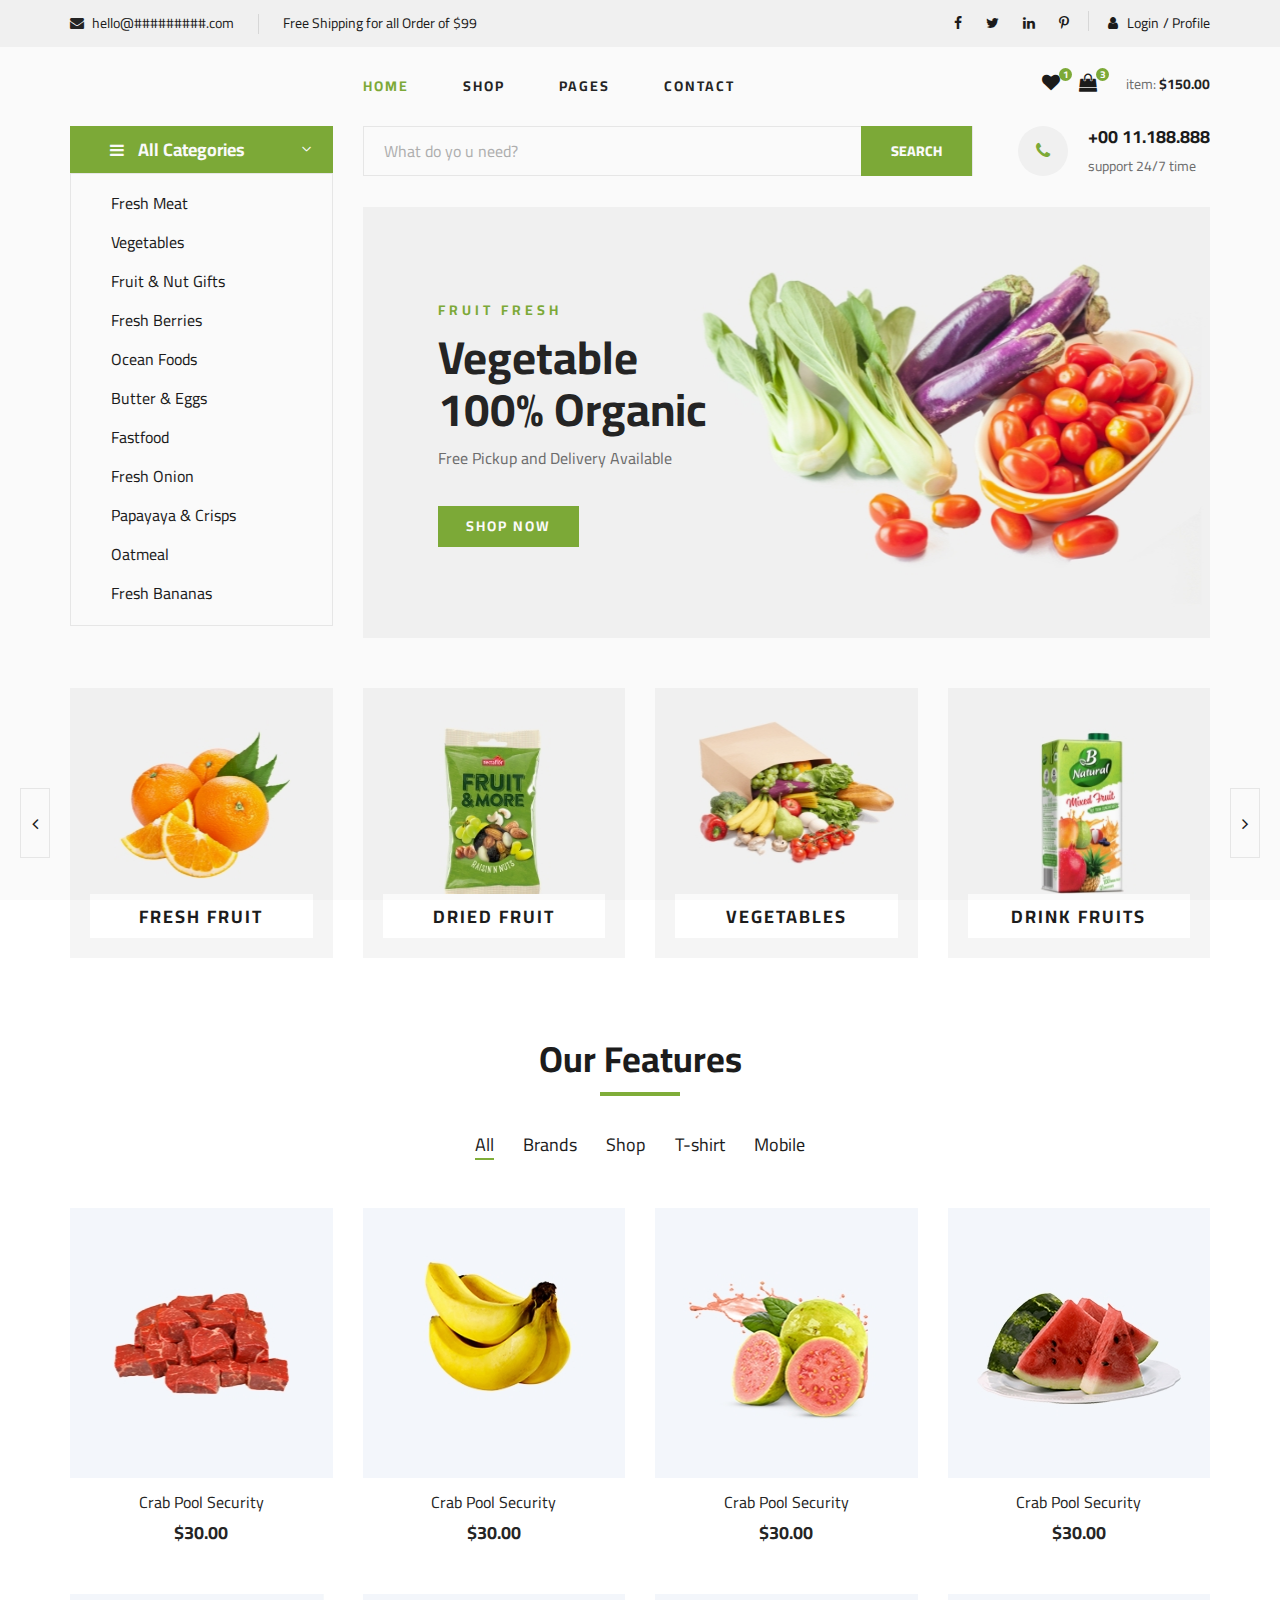
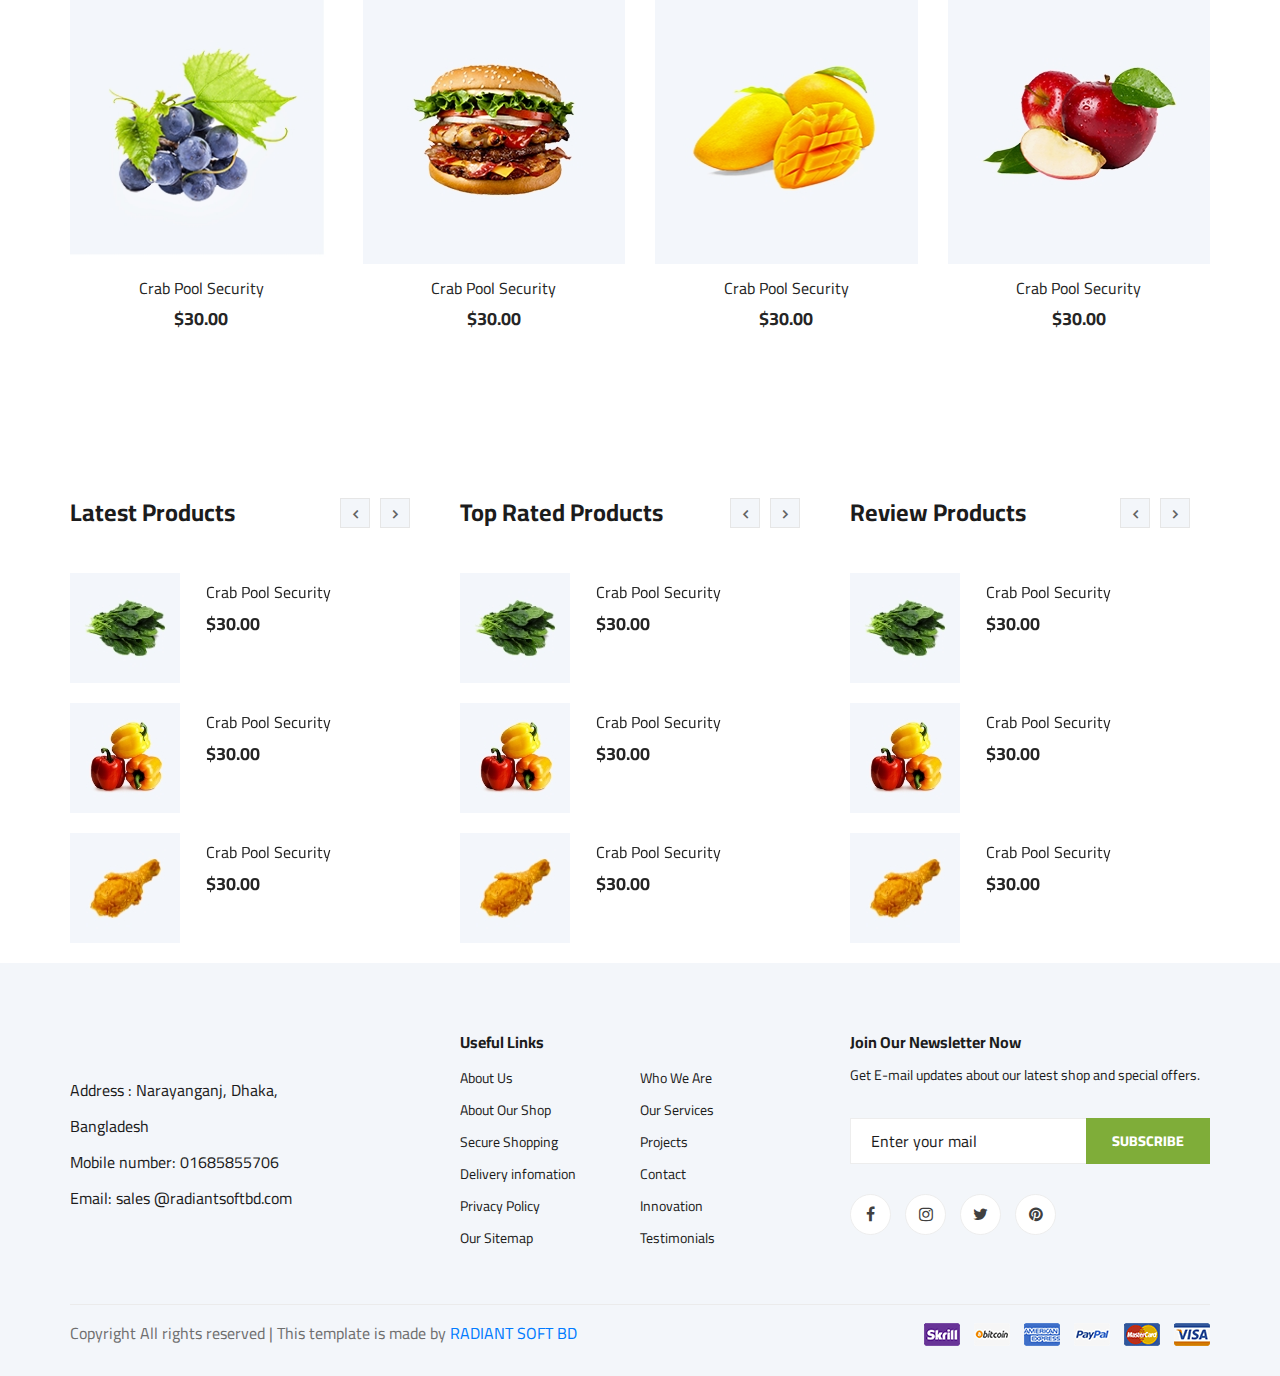
==== commit 54331f01: "upload" ====
--- a/index.html
+++ b/index.html
@@ -616,9 +616,9 @@
                             <a href="./index.html"><img src="https://radiantsoftbd.github.io/T-Ecommerce2/assets/images/menu/logo/1.png" alt=""></a>
                         </div>
                         <ul>
-                            <li>Address: 60-49 Road 11378 New York</li>
-                            <li>Phone: +00 11.188.888</li>
-                            <li>Email: hello@########.com</li>
+                            <li>Address : Narayanganj, Dhaka, Bangladesh</li>
+                            <li>Mobile number: 01685855706</li>
+                            <li>Email: sales @radiantsoftbd.com</li>
                         </ul>
                     </div>
                 </div>
@@ -664,7 +664,7 @@
                 <div class="col-lg-12">
                     <div class="footer__copyright">
                         <div class="footer__copyright__text"><p>
-  Copyright All rights reserved | This template is made by <a href="" target="_blank">RSBD</a>
+  Copyright All rights reserved | This template is made by <a href="https://radiantsoftbd.com" target="_blank">RADIANT SOFT BD</a>
 </p></div>
                         <div class="footer__copyright__payment"><img src="img/payment-item.png" alt=""></div>
                     </div>
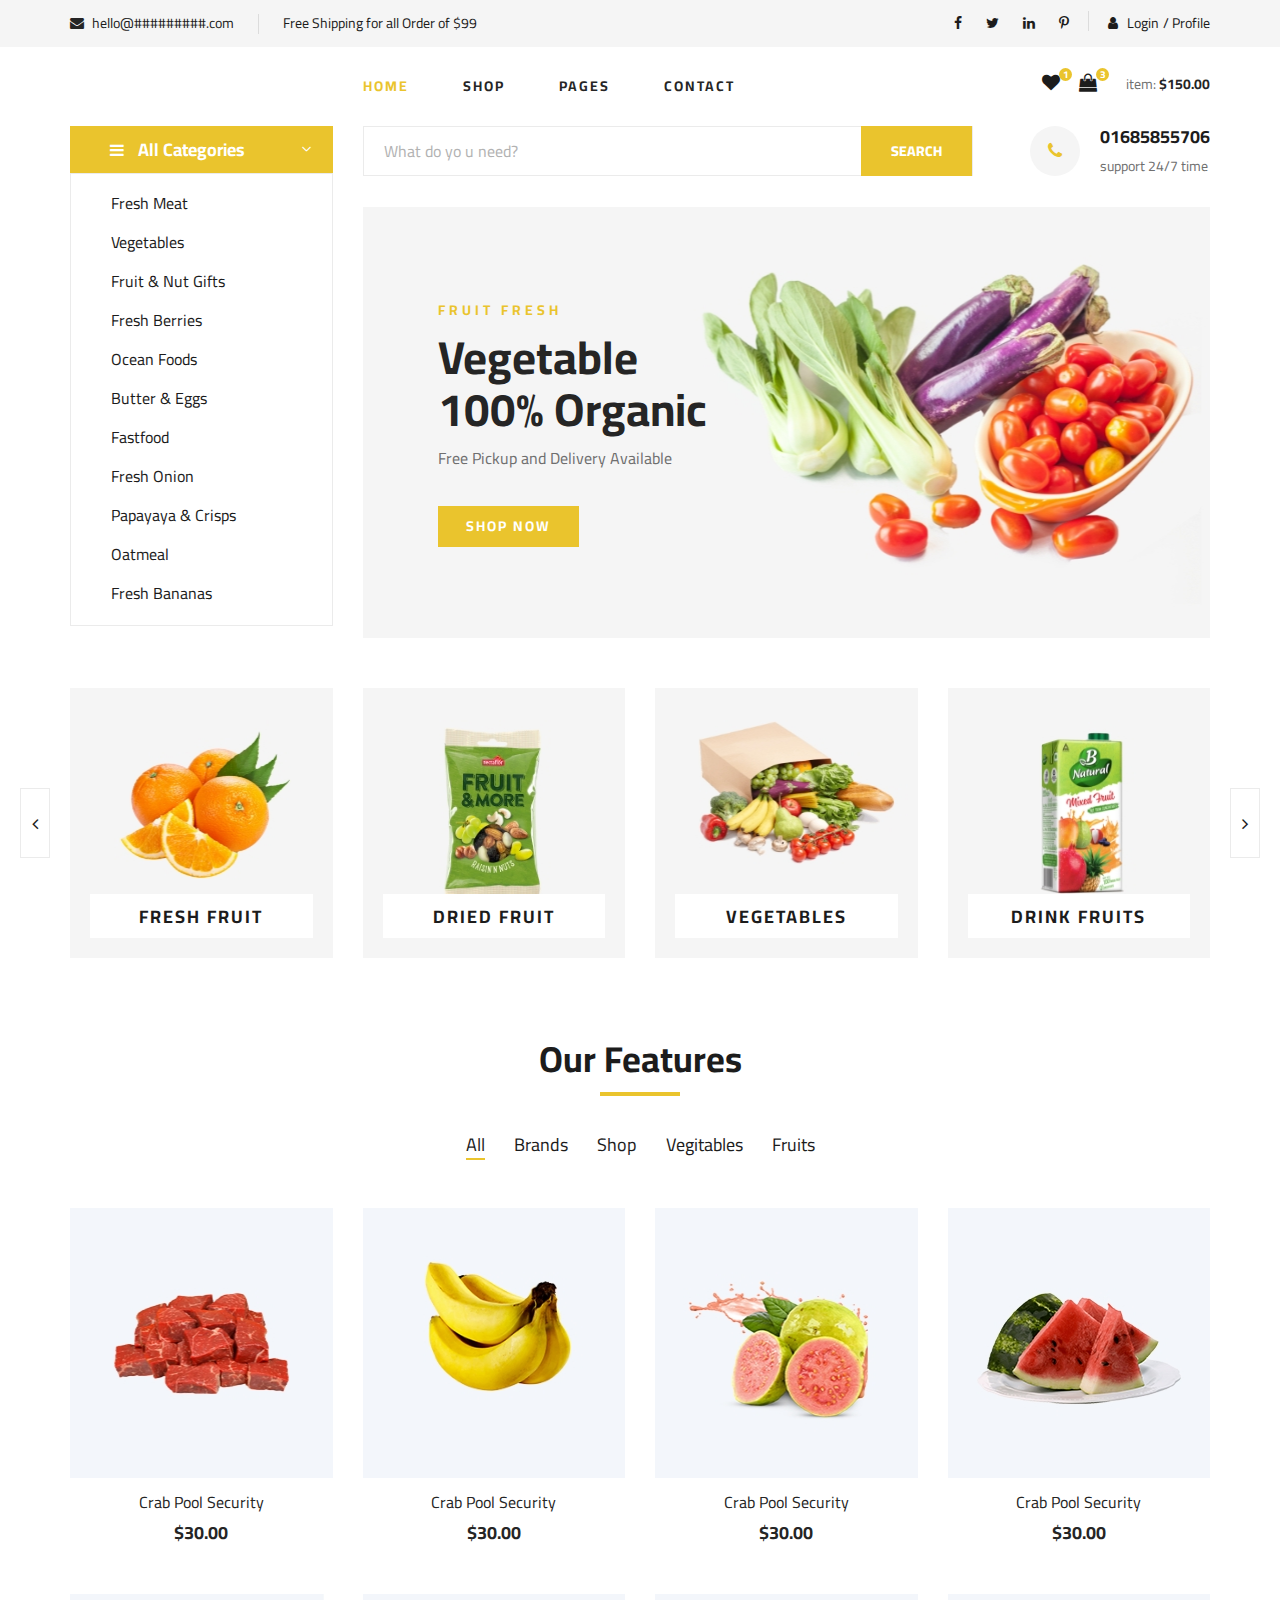
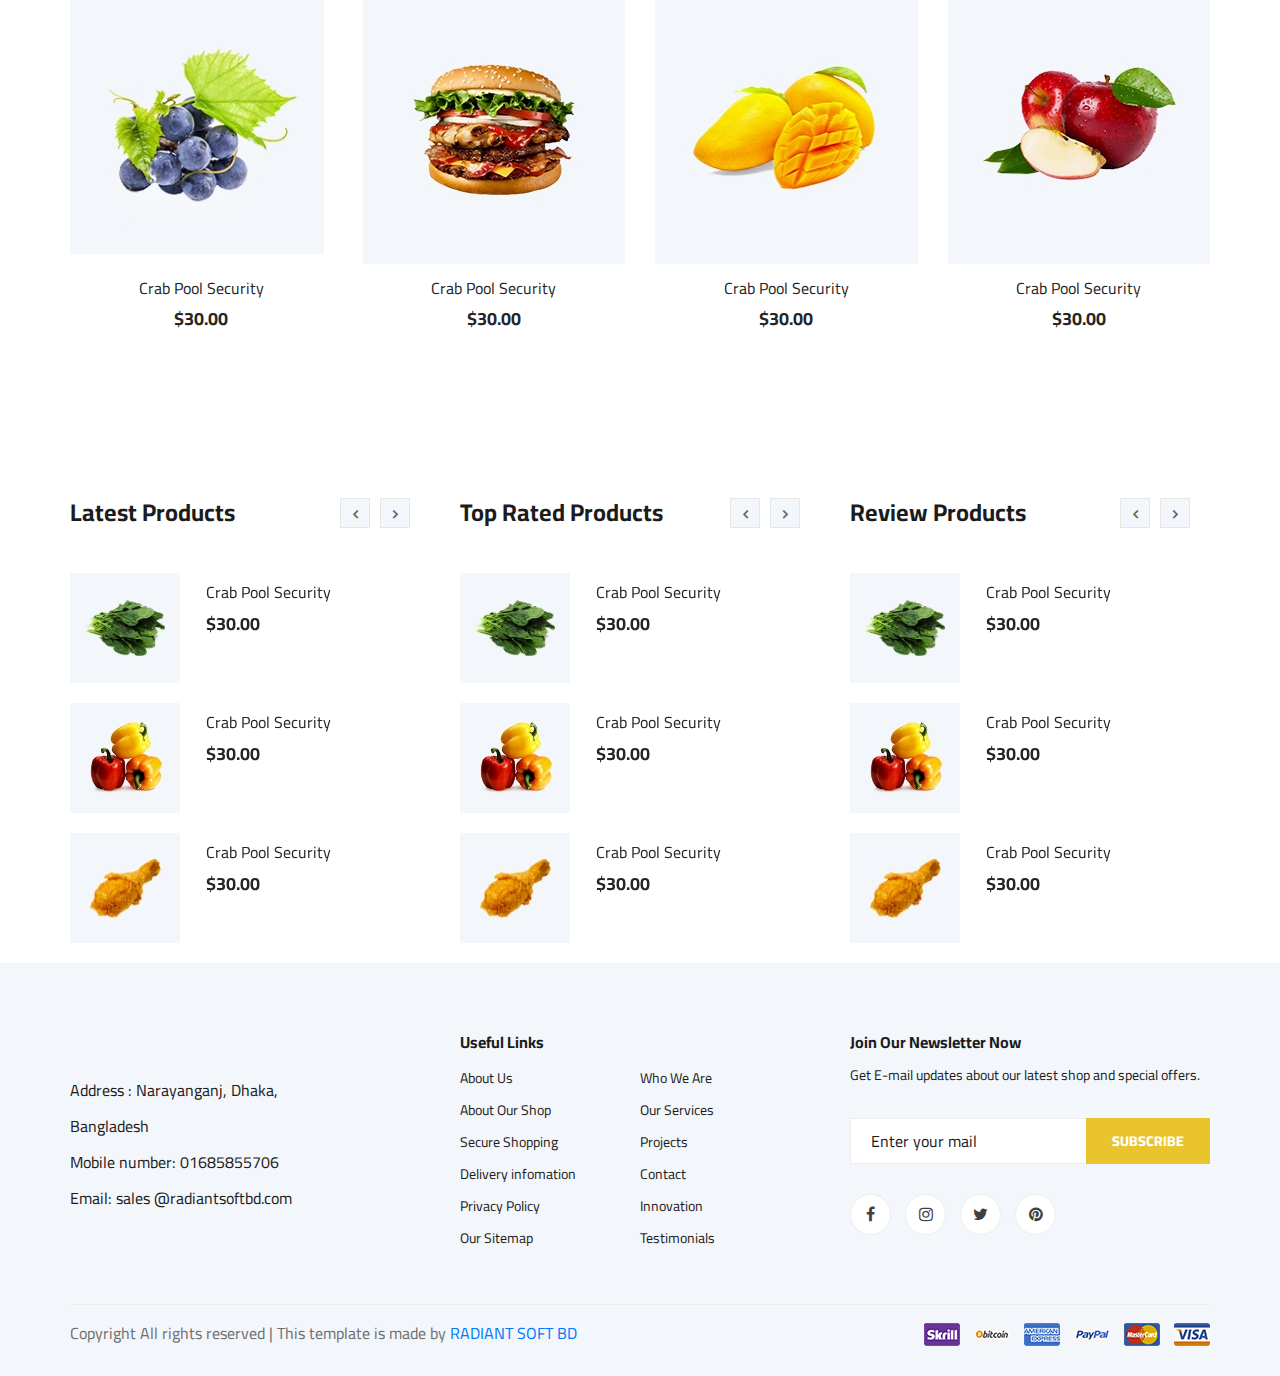
==== commit 0ddd10de: "uploading project" ====
--- a/index.html
+++ b/index.html
@@ -7,7 +7,7 @@
     <meta name="keywords" content="Palm, unica, creative, html">
     <meta name="viewport" content="width=device-width, initial-scale=1.0">
     <meta http-equiv="X-UA-Compatible" content="ie=edge">
-    <title>Palm</title>
+    <title>Radiant e-Commerce</title>
 
     <!-- Google Font -->
     <link href="https://fonts.googleapis.com/css2?family=Cairo:wght@200;300;400;600;900&display=swap" rel="stylesheet">
@@ -197,7 +197,7 @@
                                 <i class="fa fa-phone"></i>
                             </div>
                             <div class="hero__search__phone__text">
-                                <h5>+00 11.188.888</h5>
+                                <h5>01685855706</h5>
                                 <span>support 24/7 time</span>
                             </div>
                         </div>
@@ -265,8 +265,8 @@
                             <li class="active" data-filter="*">All</li>
                             <li data-filter=".oranges">Brands</li>
                             <li data-filter=".fresh-meat">Shop</li>
-                            <li data-filter=".vegetables">T-shirt</li>
-                            <li data-filter=".fastfood">Mobile</li>
+                            <li data-filter=".vegetables">Vegitables</li>
+                            <li data-filter=".fastfood">Fruits</li>
                         </ul>
                     </div>
                 </div>
--- a/css/style.css
+++ b/css/style.css
@@ -127,7 +127,7 @@
 	right: 0;
 	height: 4px;
 	width: 80px;
-	background: #7fad39;
+	background:#eac42d ;
 	content: "";
 	margin: 0 auto;
 }
@@ -165,7 +165,7 @@
 	color: #ffffff;
 	text-transform: uppercase;
 	font-weight: 700;
-	background: #7fad39;
+	background: #eac42d;
 	letter-spacing: 2px;
 }
 
@@ -176,7 +176,7 @@
 	text-transform: uppercase;
 	display: inline-block;
 	padding: 13px 30px 12px;
-	background: #7fad39;
+	background:#eac42d;
 	border: none;
 }
 
@@ -448,7 +448,7 @@
 }
 
 .header__menu ul li .header__menu__dropdown li:hover>a {
-	color: #7fad39;
+	color:#eac42d;
 }
 
 .header__menu ul li .header__menu__dropdown li a {
@@ -459,7 +459,7 @@
 }
 
 .header__menu ul li.active a {
-	color: #7fad39;
+	color: #eac42d;
 }
 
 .header__menu ul li:hover .header__menu__dropdown {
@@ -469,7 +469,8 @@
 }
 
 .header__menu ul li:hover>a {
-	color: #7fad39;
+	color:#eac42d
+	;
 }
 
 .header__menu ul li:last-child {
@@ -523,7 +524,7 @@
 .header__cart ul li a span {
 	height: 13px;
 	width: 13px;
-	background: #7fad39;
+	background: #eac42d;
 	font-size: 10px;
 	color: #ffffff;
 	line-height: 13px;
@@ -586,7 +587,7 @@
 }
 
 .hero__categories__all {
-	background: #7fad39;
+	background:#eac42d;
 	position: relative;
 	padding: 10px 25px 10px 40px;
 	cursor: pointer;
@@ -699,7 +700,7 @@
 
 .hero__search__phone__icon {
 	font-size: 18px;
-	color: #7fad39;
+	color:#eac42d;
 	height: 50px;
 	width: 50px;
 	background: #f5f5f5;
@@ -737,7 +738,7 @@
 	text-transform: uppercase;
 	font-weight: 700;
 	letter-spacing: 4px;
-	color: #7fad39;
+	color: #eac42d;
 }
 
 .hero__text h2 {
@@ -839,7 +840,8 @@
 	bottom: -2px;
 	width: 100%;
 	height: 2px;
-	background: #7fad39;
+	background:#eac42d
+	;
 	content: "";
 	opacity: 0;
 }
@@ -887,8 +889,8 @@
 }
 
 .featured__item__pic__hover li:hover a {
-	background: #7fad39;
-	border-color: #7fad39;
+	background: #eac42d;
+	border-color: #eac42d;
 }
 
 .featured__item__pic__hover li:hover a i {
@@ -1323,8 +1325,8 @@
 }
 
 .product__item__pic__hover li:hover a {
-	background: #7fad39;
-	border-color: #7fad39;
+	background:#eac42d;
+	border-color: #eac42d;
 }
 
 .product__item__pic__hover li:hover a i {
@@ -1522,7 +1524,7 @@
 }
 
 .filter__option span:hover {
-	color: #7fad39;
+	color:#eac42d;
 }
 
 .product__item {
@@ -1563,8 +1565,8 @@
 }
 
 .product__item__pic__hover li:hover a {
-	background: #7fad39;
-	border-color: #7fad39;
+	background: #eac42d;
+	border-color:#eac42d;
 }
 
 .product__item__pic__hover li:hover a i {
@@ -1644,8 +1646,8 @@
 
 .product__pagination a:hover,
 .blog__pagination a:hover {
-	background: #7fad39;
-	border-color: #7fad39;
+	background: #eac42d;
+	border-color: #eac42d;
 	color: #ffffff;
 }
 
@@ -2153,8 +2155,8 @@
 }
 
 .checkout__input__checkbox label input:checked~.checkmark {
-	background: #7fad39;
-	border-color: #7fad39;
+	background: #eac42d;
+	border-color: #eac42d;
 }
 
 .checkout__input__checkbox label input:checked~.checkmark:after {
@@ -2381,7 +2383,7 @@
 }
 
 .blog__sidebar__item ul li a:hover {
-	color: #7fad39;
+	color: #eac42d;
 }
 
 .blog__sidebar__search {
@@ -2601,7 +2603,7 @@
 }
 
 .blog__details__widget .blog__details__social a:hover {
-	color: #7fad39;
+	color: #eac42d;
 }
 
 .blog__details__widget .blog__details__social a:last-child {
@@ -2720,7 +2722,7 @@
 }
 
 .footer__widget .footer__widget__social a:hover {
-	background: #7fad39;
+	background: #eac42d;
 	color: #ffffff;
 	border-color: #ffffff;
 }
@@ -2758,7 +2760,7 @@
 
 .contact__widget span {
 	font-size: 36px;
-	color: #7fad39;
+	color:#eac42d;
 }
 
 .contact__widget h4 {
@@ -2797,7 +2799,7 @@
 
 .map .map-inside i {
 	font-size: 48px;
-	color: #7fad39;
+	color:#eac42d;
 	position: absolute;
 	bottom: -75px;
 	left: 50%;
@@ -3054,7 +3056,7 @@
 	.humberger__menu__cart ul li a span {
 		height: 13px;
 		width: 13px;
-		background: #7fad39;
+		background:#eac42d;
 		font-size: 10px;
 		color: #ffffff;
 		line-height: 13px;
@@ -3120,7 +3122,7 @@
 		-webkit-border-radius: 0;
 		border-radius: 0;
 		background: transparent;
-		color: #7fad39;
+		color:#eac42d;
 	}
 	.humberger__menu__wrapper .slicknav_nav .slicknav_row,
 	.humberger__menu__wrapper .slicknav_nav a {
@@ -3312,7 +3314,7 @@
 	.humberger__menu__cart ul li a span {
 		height: 13px;
 		width: 13px;
-		background: #7fad39;
+		background:#eac42d;
 		font-size: 10px;
 		color: #ffffff;
 		line-height: 13px;
@@ -3378,7 +3380,7 @@
 		-webkit-border-radius: 0;
 		border-radius: 0;
 		background: transparent;
-		color: #7fad39;
+		color: #eac42d;
 	}
 	.humberger__menu__wrapper .slicknav_nav .slicknav_row,
 	.humberger__menu__wrapper .slicknav_nav a {
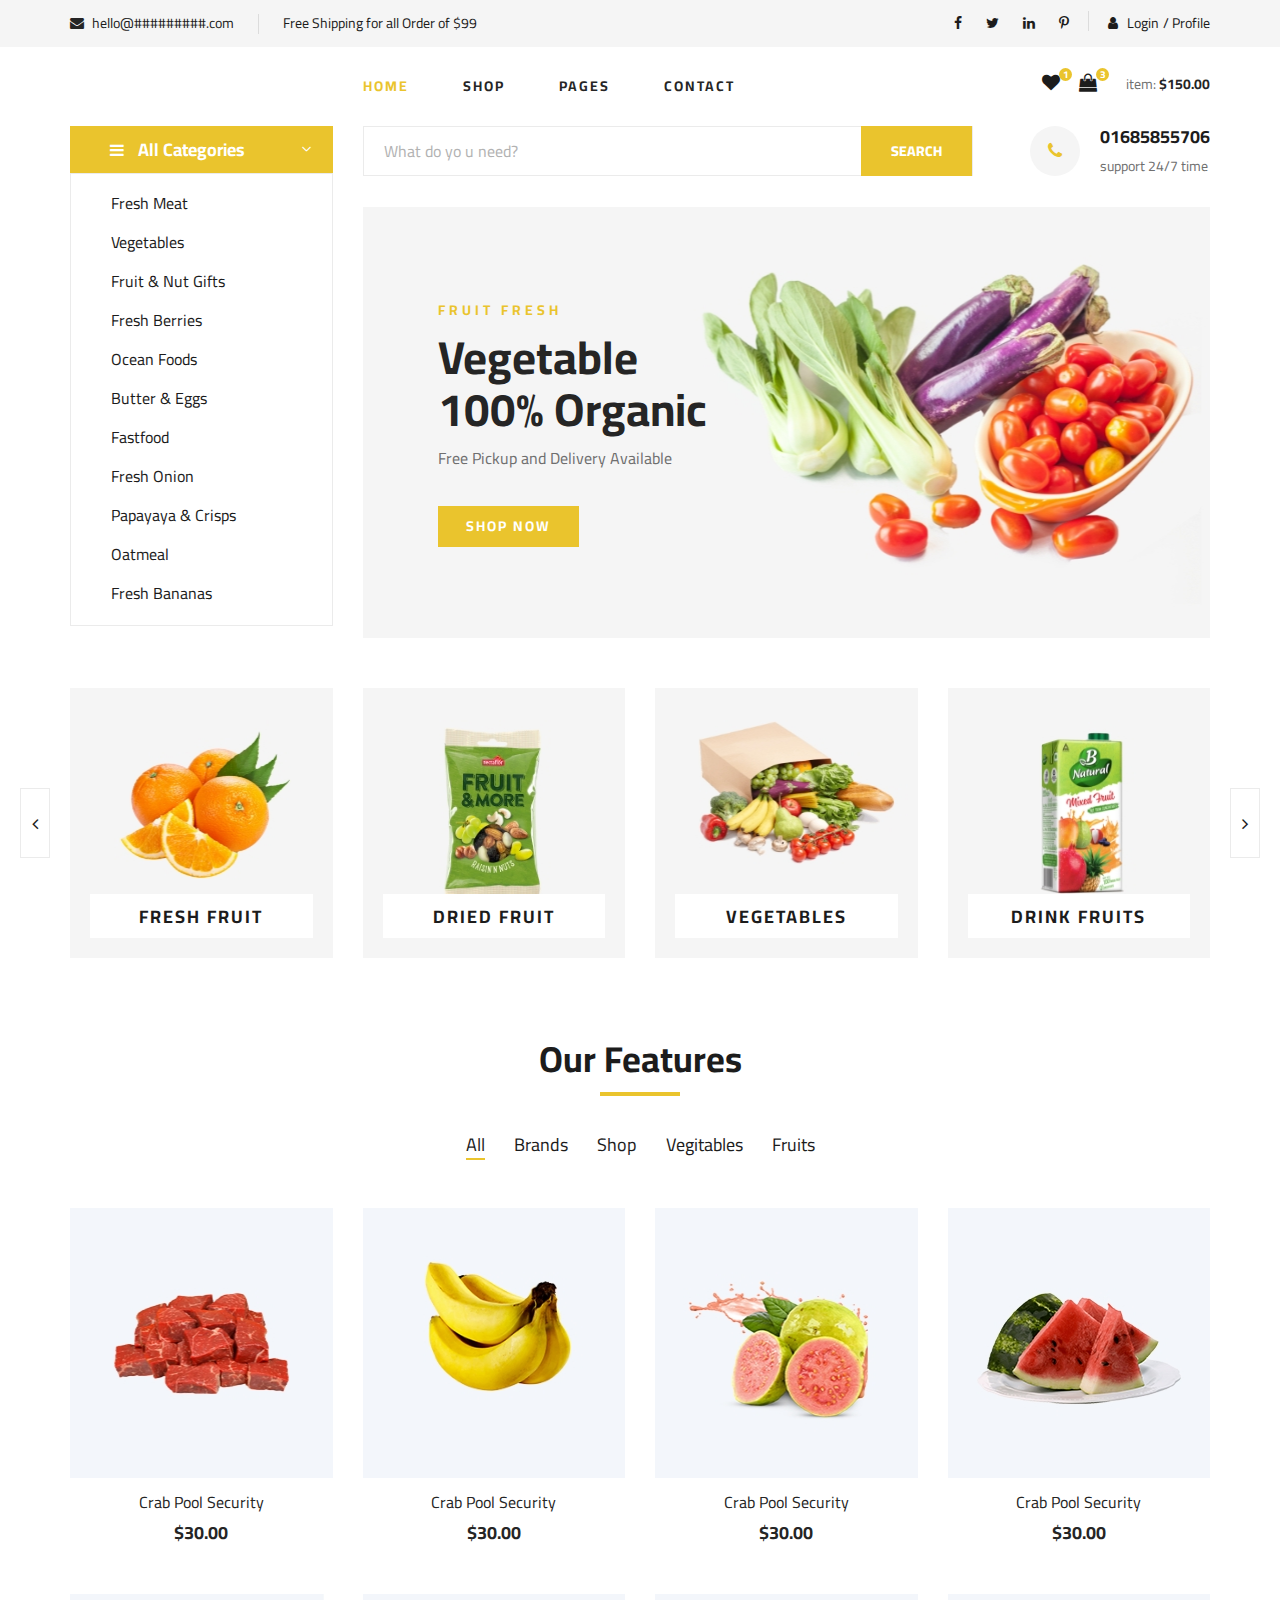
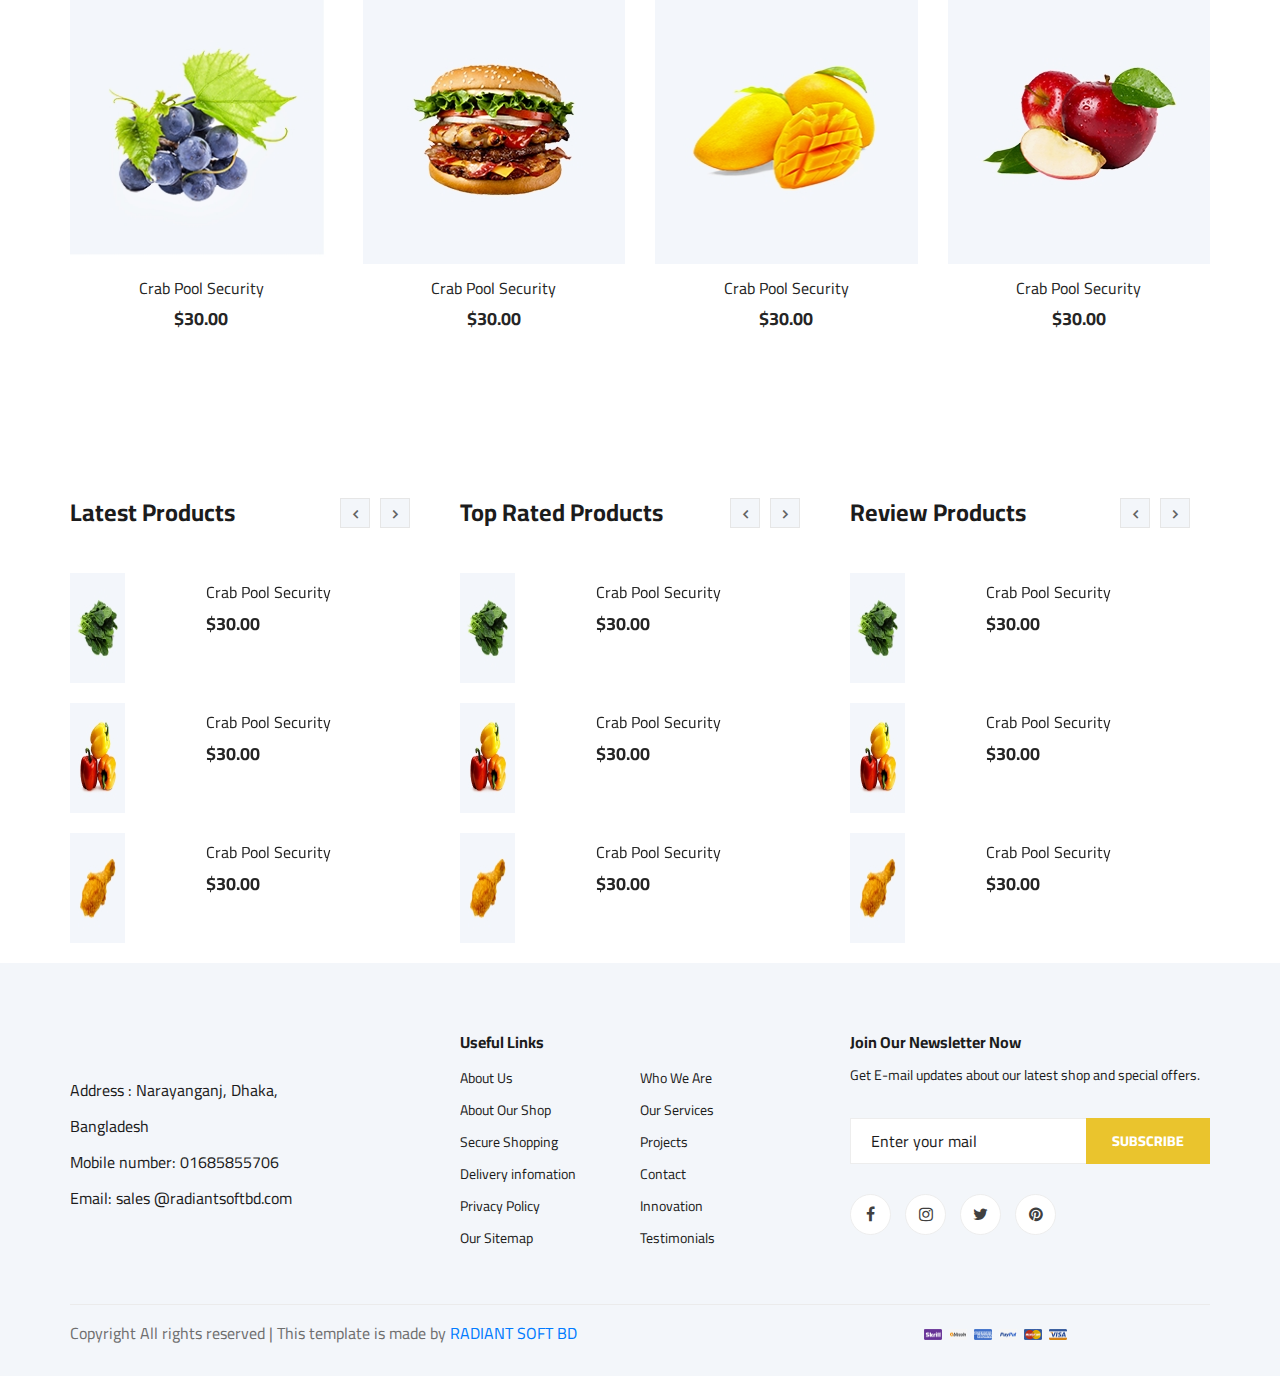
==== commit 72fdf15f: "uploading project" ====
--- a/index.html
+++ b/index.html
@@ -33,7 +33,7 @@
     <div class="humberger__menu__overlay"></div>
     <div class="humberger__menu__wrapper">
         <div class="humberger__menu__logo">
-            <a href="#"><img src="https://radiantsoftbd.github.io/T-Ecommerce2/assets/images/menu/logo/1.png" alt=""></a>
+            <a href="#"><img src="https://radiantsoftbd.github.io/eCommerce6/images/logo1.jpg" alt=""></a>
         </div>
         <div class="humberger__menu__cart">
             <ul>
@@ -120,7 +120,7 @@
             <div class="row">
                 <div class="col-lg-3">
                     <div class="header__logo">
-                        <a href="./index.html"><img src="https://radiantsoftbd.github.io/T-Ecommerce2/assets/images/menu/logo/1.png" alt=""></a>
+                        <a href="./index.html"><img src="https://radiantsoftbd.github.io/eCommerce6/images/logo1.jpg" alt=""></a>
                     </div>
                 </div>
                 <div class="col-lg-6">
@@ -613,7 +613,7 @@
                 <div class="col-lg-3 col-md-6 col-sm-6">
                     <div class="footer__about">
                         <div class="footer__about__logo">
-                            <a href="./index.html"><img src="https://radiantsoftbd.github.io/T-Ecommerce2/assets/images/menu/logo/1.png" alt=""></a>
+                            <a href="./index.html"><img src="https://radiantsoftbd.github.io/eCommerce6/images/logo1.jpg" alt=""></a>
                         </div>
                         <ul>
                             <li>Address : Narayanganj, Dhaka, Bangladesh</li>
--- a/css/style.css
+++ b/css/style.css
@@ -82,7 +82,7 @@
 }
 
 img {
-	max-width: 100%;
+	max-width: 50%;
 }
 
 input:focus,
